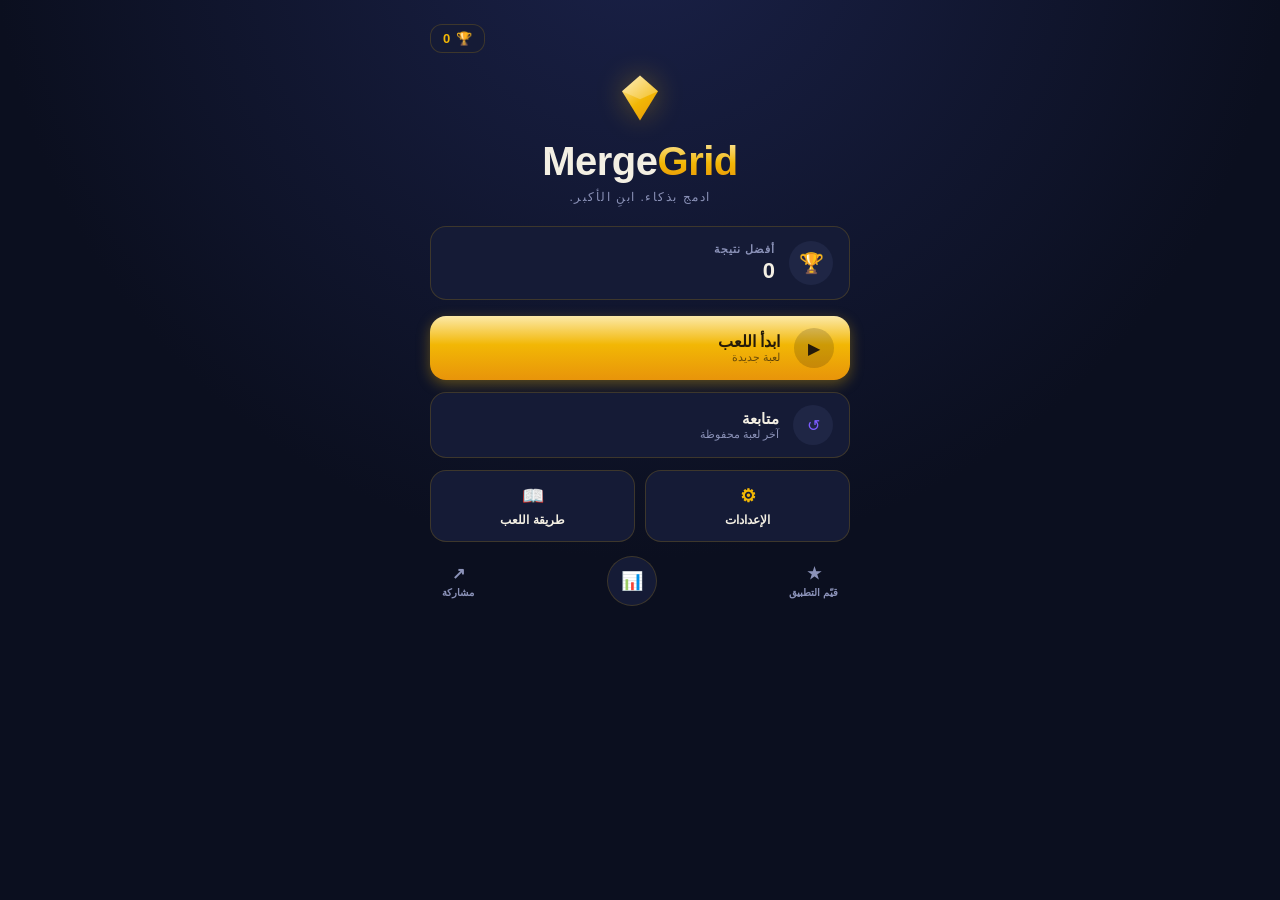
==== merge_grid_web_demo.html @ 6509eca6 "إصلاح خلل ظهور المربعات خارج اللوحة عند الدخول للعبة: render() كانت تُقاس أبعادها والشاشة لا تزال مخ" ====
<!DOCTYPE html>
<html lang="ar" dir="rtl">
<head>
<meta charset="UTF-8">
<meta name="viewport" content="width=device-width, initial-scale=1.0, maximum-scale=1.0, user-scalable=no">
<title>Merge Grid</title>
<style>
  :root {
    /* ===== نظام الألوان المركزي — هوية "Premium Vault" (ذهبي/كحلي داكن أصلي) ===== */
    --bg: #0B0F1F;
    --bg-elevated: #10152B;
    --board-bg: #151B36;
    --empty-cell: #1F2645;
    --text-primary: #F3EFE3;
    --text-secondary: #8B92B8;
    --accent: #F2B705;
    --accent-2: #E8940A;
    --accent-pressed: #D68C00;
    --secondary-accent: #7C5CFF;
    --success: #34D399;
    --danger: #F2555A;
    --disabled: #3B4166;
    --gold-glow: rgba(242, 183, 5, 0.35);
    --border-soft: rgba(242, 183, 5, 0.18);

    --tile-2-bg: #232A4E;   --tile-2-fg: #F3EFE3;
    --tile-4-bg: #2E3560;   --tile-4-fg: #F3EFE3;
    --tile-8-bg: #F2A65A;   --tile-8-fg: #241A0A;
    --tile-16-bg: #F08A4B;  --tile-16-fg: #241A0A;
    --tile-32-bg: #ED6F3C;  --tile-32-fg: #FFFFFF;
    --tile-64-bg: #E9522D;  --tile-64-fg: #FFFFFF;
    --tile-128-bg: #F4C430; --tile-128-fg: #241A0A;
    --tile-256-bg: #F0B90B; --tile-256-fg: #241A0A;
    --tile-512-bg: #34D399; --tile-512-fg: #0B2A20;
    --tile-1024-bg: #22C3B6;--tile-1024-fg: #052422;
    --tile-2048-bg: #7C5CFF;--tile-2048-fg: #FFFFFF;
    --tile-overflow-bg: #B4308F; --tile-overflow-fg: #FFFFFF;

    --radius-tile: 12px;
    --radius-board: 22px;
    --radius-btn: 16px;
    --gap: 10px;
  }

  * { box-sizing: border-box; -webkit-tap-highlight-color: transparent; }

  body {
    margin: 0;
    background: radial-gradient(circle at 50% -10%, #1A2148 0%, var(--bg) 55%);
    color: var(--text-primary);
    font-family: -apple-system, BlinkMacSystemFont, 'Segoe UI', Tahoma, sans-serif;
    display: flex;
    justify-content: center;
    min-height: 100vh;
    padding: 24px 16px 40px;
    user-select: none;
    -webkit-user-select: none;
    touch-action: none;
  }

  .app { width: 100%; max-width: 420px; }

  /* ===== الشريط العلوي ===== */
  .topbar {
    display: flex;
    align-items: center;
    justify-content: space-between;
    margin-bottom: 18px;
  }
  .logo {
    display: flex; align-items: center; gap: 8px;
    font-size: 24px; font-weight: 800; letter-spacing: -0.3px;
  }
  .logo-mark {
    width: 26px; height: 26px;
    display: block;
    filter: drop-shadow(0 0 6px var(--gold-glow));
  }
  .logo span {
    background: linear-gradient(180deg, #FCE9A8 0%, var(--accent) 55%, var(--accent-2) 100%);
    -webkit-background-clip: text;
    background-clip: text;
    color: transparent;
  }

  .icon-btn {
    width: 44px; height: 44px;
    border-radius: 50%;
    border: 1px solid var(--border-soft);
    background: var(--board-bg);
    color: var(--accent);
    font-size: 18px;
    display: flex; align-items: center; justify-content: center;
    cursor: pointer;
    transition: transform 0.1s ease, background 0.15s ease, box-shadow 0.15s ease;
  }
  .icon-btn:active { transform: scale(0.92); background: var(--empty-cell); box-shadow: 0 0 0 4px var(--gold-glow); }

  /* ===== لوحة النتائج ===== */
  .scores {
    display: flex;
    gap: 12px;
    margin-bottom: 18px;
  }
  .score-box {
    flex: 1;
    background: var(--board-bg);
    border: 1px solid var(--border-soft);
    border-radius: var(--radius-btn);
    padding: 10px 14px;
    text-align: center;
    position: relative;
    overflow: hidden;
  }
  .score-label {
    font-size: 11px;
    color: var(--text-secondary);
    text-transform: uppercase;
    letter-spacing: 1px;
    font-weight: 700;
  }
  .score-value {
    font-size: 24px;
    font-weight: 800;
    margin-top: 2px;
  }
  .score-popup {
    position: absolute;
    top: 6px; left: 50%;
    transform: translateX(-50%);
    font-weight: 800;
    color: var(--success);
    font-size: 15px;
    opacity: 0;
    pointer-events: none;
  }
  .score-popup.show {
    animation: popupFloat 0.5s ease-out forwards;
  }
  @keyframes popupFloat {
    0% { opacity: 0; transform: translate(-50%, 10px); }
    30% { opacity: 1; transform: translate(-50%, -6px); }
    100% { opacity: 0; transform: translate(-50%, -26px); }
  }

  /* ===== أزرار التحكم ===== */
  .controls {
    display: flex;
    gap: 10px;
    margin-bottom: 16px;
  }
  .btn {
    flex: 1;
    border: none;
    border-radius: var(--radius-btn);
    padding: 12px;
    font-size: 14px;
    font-weight: 700;
    cursor: pointer;
    transition: transform 0.1s ease, opacity 0.15s ease;
  }
  .btn:active { transform: scale(0.96); }
  .btn-primary {
    background: linear-gradient(180deg, #FCE9A8 0%, var(--accent) 45%, var(--accent-2) 100%);
    color: #241A0A;
    box-shadow: 0 4px 14px var(--gold-glow);
  }
  .btn-secondary {
    background: var(--board-bg);
    color: var(--text-primary);
    border: 1px solid var(--border-soft);
  }
  .btn:disabled { background: var(--disabled); color: #8B92B8; box-shadow: none; cursor: not-allowed; }

  /* ===== لوحة اللعب ===== */
  .board-wrap {
    position: relative;
    width: 100%;
    aspect-ratio: 1 / 1;
    background: var(--board-bg);
    border: 1px solid var(--border-soft);
    border-radius: var(--radius-board);
    padding: var(--gap);
    box-shadow: 0 0 0 1px rgba(0,0,0,0.2), 0 20px 40px -20px rgba(0,0,0,0.6);
  }
  .cells-grid {
    position: absolute;
    inset: var(--gap);
    display: grid;
    grid-template-columns: repeat(4, 1fr);
    grid-template-rows: repeat(4, 1fr);
    gap: var(--gap);
  }
  .empty-cell {
    background: var(--empty-cell);
    border: 1px solid rgba(255,255,255,0.03);
    border-radius: var(--radius-tile);
  }
  .tiles-layer {
    position: absolute;
    inset: var(--gap);
  }
  .tile {
    position: absolute;
    display: flex;
    align-items: center;
    justify-content: center;
    border-radius: var(--radius-tile);
    font-weight: 800;
    top: 0; left: 0;
    transition: transform 0.19s cubic-bezier(0.22, 1, 0.36, 1);
    will-change: transform;
  }
  .tile-inner {
    position: relative;
    width: 100%; height: 100%;
    display: flex; align-items: center; justify-content: center;
    border-radius: var(--radius-tile);
    transform: scale(1);
    box-shadow: 0 2px 6px rgba(0,0,0,0.18), inset 0 1px 0 rgba(255,255,255,0.06);
    overflow: hidden;
    will-change: transform;
  }
  /* هالة ذهبية داخلية تلمع عند الظهور/الدمج */
  .tile-inner::after {
    content: '';
    position: absolute;
    inset: 0;
    border-radius: var(--radius-tile);
    background: radial-gradient(circle at 50% 30%, rgba(255,255,255,0.55), rgba(255,255,255,0) 65%);
    opacity: 0;
    pointer-events: none;
  }
  .tile.new .tile-inner {
    animation: tileSpawn 0.22s cubic-bezier(0.34, 1.56, 0.64, 1) both;
  }
  .tile.new .tile-inner::after {
    animation: tileGlow 0.32s ease-out;
  }
  .tile.merged .tile-inner {
    animation: tileMergePop 0.18s cubic-bezier(0.34, 1.56, 0.64, 1) both;
    z-index: 2;
  }
  .tile.merged .tile-inner::after {
    animation: tileGlow 0.32s ease-out;
  }
  @keyframes tileSpawn {
    0%   { transform: scale(0.3); opacity: 0; }
    70%  { transform: scale(1.06); opacity: 1; }
    100% { transform: scale(1); }
  }
  @keyframes tileMergePop {
    0%   { transform: scale(1); }
    45%  { transform: scale(1.14); box-shadow: 0 8px 18px -4px var(--gold-glow), inset 0 1px 0 rgba(255,255,255,0.12); }
    100% { transform: scale(1); }
  }
  @keyframes tileGlow {
    0%   { opacity: 0; }
    40%  { opacity: 0.85; }
    100% { opacity: 0; }
  }

  /* ===== Overlay (Game Over / Win) ===== */
  .overlay {
    position: absolute;
    inset: 0;
    background: rgba(11, 15, 31, 0.94);
    backdrop-filter: blur(2px);
    border-radius: var(--radius-board);
    display: flex;
    flex-direction: column;
    align-items: center;
    justify-content: center;
    text-align: center;
    padding: 20px;
    opacity: 0;
    pointer-events: none;
    transition: opacity 0.25s ease;
  }
  .overlay.show { opacity: 1; pointer-events: all; }
  .overlay h2 {
    font-size: 24px; margin: 0 0 6px;
    color: var(--accent);
    text-shadow: 0 0 18px var(--gold-glow);
  }
  .overlay p { color: var(--text-secondary); margin: 0 0 18px; font-size: 14px; }
  .overlay .btn-row { display: flex; gap: 10px; width: 100%; }

  /* ===== نافذة التأكيد ===== */
  .confirm-backdrop {
    position: fixed; inset: 0;
    background: rgba(0,0,0,0.35);
    display: flex; align-items: center; justify-content: center;
    opacity: 0; pointer-events: none;
    transition: opacity 0.2s ease;
    z-index: 10;
    padding: 20px;
  }
  .confirm-backdrop.show { opacity: 1; pointer-events: all; }
  .confirm-box {
    background: var(--bg-elevated);
    border: 1px solid var(--border-soft);
    border-radius: var(--radius-board);
    padding: 22px;
    width: 100%; max-width: 320px;
    text-align: center;
    box-shadow: 0 20px 50px -20px rgba(0,0,0,0.7);
  }
  .confirm-box p { font-weight: 700; margin: 0 0 16px; }
  .confirm-box .btn-row { display: flex; gap: 10px; }

  /* ===== لوحة الإعدادات ===== */
  .settings-panel {
    background: var(--board-bg);
    border: 1px solid var(--border-soft);
    border-radius: var(--radius-board);
    padding: 16px;
    margin-top: 16px;
    display: none;
  }
  .settings-panel.show { display: block; }
  .setting-row {
    display: flex;
    align-items: center;
    justify-content: space-between;
    padding: 10px 4px;
  }
  .setting-row + .setting-row { border-top: 1px solid rgba(255,255,255,0.06); }
  .switch {
    width: 46px; height: 26px;
    background: var(--disabled);
    border-radius: 13px;
    position: relative;
    cursor: pointer;
    transition: background 0.2s ease;
    border: none;
    flex-shrink: 0;
  }
  .switch.on { background: linear-gradient(180deg, var(--accent), var(--accent-2)); }
  .switch::after {
    content: '';
    position: absolute;
    top: 3px; left: 3px;
    width: 20px; height: 20px;
    background: #fff;
    border-radius: 50%;
    transition: transform 0.2s ease;
  }
  .switch.on::after { transform: translateX(20px); }

  .hint {
    text-align: center;
    color: var(--text-secondary);
    font-size: 12px;
    margin-top: 14px;
  }

  /* ===== نظام الشاشات (Splash / Home / Game) ===== */
  .screen { display: none; width: 100%; max-width: 420px; }
  .screen.active { display: block; }

  /* ----- Splash ----- */
  #splashScreen.active {
    position: fixed; inset: 0;
    display: flex; flex-direction: column; align-items: center; justify-content: center;
    background: radial-gradient(circle at 50% 20%, #1A2148 0%, var(--bg) 60%);
    z-index: 50;
    padding: 40px 24px;
    text-align: center;
    animation: splashFadeOut 0.4s ease 1.4s forwards;
  }
  @keyframes splashFadeOut { to { opacity: 0; pointer-events: none; } }
  .splash-mark svg {
    width: 84px; height: 84px;
    animation: splashPulse 1.8s ease-in-out infinite;
  }
  @keyframes splashPulse {
    0%, 100% { transform: scale(1); filter: drop-shadow(0 0 18px var(--gold-glow)); }
    50% { transform: scale(1.06); filter: drop-shadow(0 0 32px var(--gold-glow)); }
  }
  .splash-title {
    font-size: 34px; font-weight: 800; margin-top: 18px; letter-spacing: -0.5px;
  }
  .splash-title span {
    background: linear-gradient(180deg, #FCE9A8 0%, var(--accent) 55%, var(--accent-2) 100%);
    -webkit-background-clip: text; background-clip: text; color: transparent;
  }
  .splash-tagline {
    color: var(--text-secondary);
    font-size: 13px;
    letter-spacing: 1.5px;
    margin-top: 6px;
    text-transform: uppercase;
  }
  .splash-loader {
    width: 180px; height: 4px;
    background: var(--board-bg);
    border-radius: 4px;
    overflow: hidden;
    margin-top: 46px;
  }
  .splash-loader-bar {
    height: 100%;
    background: linear-gradient(90deg, var(--accent-2), var(--accent));
    width: 0%;
    animation: loaderFill 1.3s ease-out forwards;
  }
  @keyframes loaderFill { from { width: 0%; } to { width: 100%; } }
  .splash-loading-text {
    color: var(--text-secondary);
    font-size: 11px;
    margin-top: 10px;
    letter-spacing: 1px;
  }

  /* ----- Home ----- */
  #homeScreen.active { display: flex; flex-direction: column; align-items: stretch; }
  .home-topbar { display: flex; justify-content: flex-end; margin-bottom: 8px; }
  .home-badge {
    display: flex; align-items: center; gap: 6px;
    background: var(--board-bg);
    border: 1px solid var(--border-soft);
    border-radius: 12px;
    padding: 6px 12px;
    font-size: 13px; font-weight: 800;
    color: var(--accent);
  }
  .home-hero { text-align: center; margin: 10px 0 22px; }
  .home-hero-mark svg { width: 54px; height: 54px; filter: drop-shadow(0 0 14px var(--gold-glow)); }
  .home-hero-title {
    font-size: 40px; font-weight: 800; letter-spacing: -0.5px; margin-top: 10px;
  }
  .home-hero-title span {
    background: linear-gradient(180deg, #FCE9A8 0%, var(--accent) 55%, var(--accent-2) 100%);
    -webkit-background-clip: text; background-clip: text; color: transparent;
  }
  .home-hero-tagline {
    color: var(--text-secondary);
    font-size: 12px;
    letter-spacing: 1.5px;
    text-transform: uppercase;
    margin-top: 6px;
  }
  .home-card {
    display: flex; align-items: center; gap: 14px;
    background: var(--board-bg);
    border: 1px solid var(--border-soft);
    border-radius: var(--radius-btn);
    padding: 14px 16px;
    margin-bottom: 16px;
  }
  .home-card-icon {
    width: 44px; height: 44px; border-radius: 50%;
    background: var(--empty-cell);
    display: flex; align-items: center; justify-content: center;
    font-size: 20px;
    flex-shrink: 0;
  }
  .home-card-label { font-size: 11px; color: var(--text-secondary); text-transform: uppercase; letter-spacing: 1px; font-weight: 700; }
  .home-card-value { font-size: 22px; font-weight: 800; margin-top: 2px; }

  .home-primary-btn, .home-secondary-btn {
    display: flex; align-items: center; gap: 14px;
    border: none; border-radius: var(--radius-btn);
    padding: 12px 16px;
    cursor: pointer;
    margin-bottom: 12px;
    text-align: right;
    transition: transform 0.1s ease;
  }
  .home-primary-btn:active, .home-secondary-btn:active { transform: scale(0.98); }
  .home-primary-btn {
    background: linear-gradient(180deg, #FCE9A8 0%, var(--accent) 45%, var(--accent-2) 100%);
    box-shadow: 0 4px 14px var(--gold-glow);
  }
  .home-secondary-btn {
    background: var(--board-bg);
    border: 1px solid var(--border-soft);
  }
  .home-btn-icon {
    width: 40px; height: 40px; border-radius: 50%;
    display: flex; align-items: center; justify-content: center;
    font-size: 16px; flex-shrink: 0;
  }
  .home-primary-btn .home-btn-icon { background: rgba(36,26,10,0.18); color: #241A0A; }
  .home-secondary-btn .home-btn-icon { background: var(--empty-cell); color: var(--secondary-accent); }
  .home-btn-text { display: flex; flex-direction: column; }
  .home-primary-btn .home-btn-text b { color: #241A0A; font-size: 16px; }
  .home-primary-btn .home-btn-text small { color: rgba(36,26,10,0.65); font-size: 11px; }
  .home-secondary-btn .home-btn-text b { color: var(--text-primary); font-size: 15px; }
  .home-secondary-btn .home-btn-text small { color: var(--text-secondary); font-size: 11px; }

  .home-mini-row { display: grid; grid-template-columns: 1fr 1fr; gap: 10px; margin-bottom: 14px; }
  .home-mini-btn {
    background: var(--board-bg);
    border: 1px solid var(--border-soft);
    border-radius: var(--radius-btn);
    padding: 14px 8px;
    display: flex; flex-direction: column; align-items: center; gap: 6px;
    color: var(--text-primary);
    font-size: 12px; font-weight: 700;
    cursor: pointer;
  }
  .home-mini-btn span { font-size: 18px; color: var(--accent); }

  .home-bottom-row { display: flex; align-items: center; justify-content: space-between; padding: 0 6px; }
  .home-bottom-btn {
    background: none; border: none; cursor: pointer;
    display: flex; flex-direction: column; align-items: center; gap: 4px;
    color: var(--text-secondary); font-size: 10px; font-weight: 700;
  }
  .home-bottom-btn span { font-size: 16px; }
  .home-bottom-btn-center {
    width: 50px; height: 50px; border-radius: 50%;
    background: var(--board-bg);
    border: 1px solid var(--border-soft);
    justify-content: center;
    color: var(--accent);
  }
  .home-bottom-btn-center span { font-size: 18px; }

  /* ----- نافذة أزرار الرجوع داخل شاشة اللعبة ----- */
  .toast {
    position: fixed; bottom: 24px; left: 50%; transform: translateX(-50%);
    background: var(--bg-elevated);
    border: 1px solid var(--border-soft);
    color: var(--text-primary);
    padding: 10px 18px;
    border-radius: 12px;
    font-size: 13px;
    opacity: 0; pointer-events: none;
    transition: opacity 0.25s ease, transform 0.25s ease;
    z-index: 60;
  }
  .toast.show { opacity: 1; transform: translateX(-50%) translateY(-6px); }

  /* ----- نافذة "طريقة اللعب" ----- */
  .howto-steps { text-align: right; margin: 0 0 18px; padding: 0; list-style: none; }
  .howto-steps li {
    display: flex; align-items: center; gap: 10px;
    background: var(--board-bg);
    border: 1px solid var(--border-soft);
    border-radius: 12px;
    padding: 10px 12px;
    margin-bottom: 8px;
    font-size: 13px;
  }
  .howto-steps .howto-num {
    width: 22px; height: 22px; border-radius: 50%;
    background: var(--accent); color: #241A0A;
    display: flex; align-items: center; justify-content: center;
    font-size: 11px; font-weight: 800; flex-shrink: 0;
  }
  .howto-example {
    display: flex; align-items: center; justify-content: center; gap: 10px;
    margin-bottom: 18px; font-weight: 800; font-size: 18px;
  }
  .howto-example .mini-tile {
    width: 40px; height: 40px; border-radius: 10px;
    display: flex; align-items: center; justify-content: center;
    background: var(--tile-2-bg); color: var(--tile-2-fg); font-size: 16px;
  }
</style>
</head>
<body>

<!-- ===================== SPLASH SCREEN ===================== -->
<div class="screen" id="splashScreen">
  <div class="splash-mark">
    <svg viewBox="0 0 24 24" fill="none" xmlns="http://www.w3.org/2000/svg">
      <path d="M12 2 L20 9 L12 22 L4 9 Z" fill="url(#logoGradSplash)"/>
      <path d="M12 2 L20 9 L12 12.5 L4 9 Z" fill="#FFFFFF" opacity="0.25"/>
      <defs>
        <linearGradient id="logoGradSplash" x1="4" y1="2" x2="20" y2="22" gradientUnits="userSpaceOnUse">
          <stop offset="0" stop-color="#FCE9A8"/>
          <stop offset="0.55" stop-color="#F2B705"/>
          <stop offset="1" stop-color="#E8940A"/>
        </linearGradient>
      </defs>
    </svg>
  </div>
  <div class="splash-title">Merge<span>Grid</span></div>
  <div class="splash-tagline">ادمج بذكاء. ابنِ الأكبر.</div>
  <div class="splash-loader"><div class="splash-loader-bar"></div></div>
  <div class="splash-loading-text">جارِ التحميل...</div>
</div>

<!-- ===================== HOME SCREEN ===================== -->
<div class="screen" id="homeScreen">
  <div class="home-topbar">
    <div class="home-badge">🏆 <span id="homeBestBadge">0</span></div>
  </div>

  <div class="home-hero">
    <div class="home-hero-mark">
      <svg viewBox="0 0 24 24" fill="none" xmlns="http://www.w3.org/2000/svg">
        <path d="M12 2 L20 9 L12 22 L4 9 Z" fill="url(#logoGradHome)"/>
        <path d="M12 2 L20 9 L12 12.5 L4 9 Z" fill="#FFFFFF" opacity="0.25"/>
        <defs>
          <linearGradient id="logoGradHome" x1="4" y1="2" x2="20" y2="22" gradientUnits="userSpaceOnUse">
            <stop offset="0" stop-color="#FCE9A8"/>
            <stop offset="0.55" stop-color="#F2B705"/>
            <stop offset="1" stop-color="#E8940A"/>
          </linearGradient>
        </defs>
      </svg>
    </div>
    <div class="home-hero-title">Merge<span>Grid</span></div>
    <div class="home-hero-tagline">ادمج بذكاء. ابنِ الأكبر.</div>
  </div>

  <div class="home-card">
    <div class="home-card-icon">🏆</div>
    <div>
      <div class="home-card-label">أفضل نتيجة</div>
      <div class="home-card-value" id="homeBestValue">0</div>
    </div>
  </div>

  <button class="home-primary-btn" id="homePlayBtn">
    <span class="home-btn-icon">▶</span>
    <span class="home-btn-text"><b>ابدأ اللعب</b><small>لعبة جديدة</small></span>
  </button>

  <button class="home-secondary-btn" id="homeContinueBtn" style="display:none;">
    <span class="home-btn-icon">↺</span>
    <span class="home-btn-text"><b>متابعة</b><small>آخر لعبة محفوظة</small></span>
  </button>

  <div class="home-mini-row">
    <button class="home-mini-btn" id="homeSettingsBtn"><span>⚙</span>الإعدادات</button>
    <button class="home-mini-btn" id="homeHowToPlayBtn"><span>📖</span>طريقة اللعب</button>
  </div>

  <div class="home-bottom-row">
    <button class="home-bottom-btn" id="homeRateBtn"><span>★</span>قيّم التطبيق</button>
    <button class="home-bottom-btn home-bottom-btn-center" id="homeStatsBtn"><span>📊</span></button>
    <button class="home-bottom-btn" id="homeShareBtn"><span>↗</span>مشاركة</button>
  </div>
</div>

<!-- ===================== GAME SCREEN ===================== -->
<div class="app screen" id="gameScreen">
  <div class="topbar">
    <button class="icon-btn" id="homeBackBtn" aria-label="الرئيسية">→</button>
    <div class="logo">
      <svg class="logo-mark" viewBox="0 0 24 24" fill="none" xmlns="http://www.w3.org/2000/svg">
        <path d="M12 2 L20 9 L12 22 L4 9 Z" fill="url(#logoGrad)"/>
        <path d="M12 2 L20 9 L12 12.5 L4 9 Z" fill="#FFFFFF" opacity="0.25"/>
        <defs>
          <linearGradient id="logoGrad" x1="4" y1="2" x2="20" y2="22" gradientUnits="userSpaceOnUse">
            <stop offset="0" stop-color="#FCE9A8"/>
            <stop offset="0.55" stop-color="#F2B705"/>
            <stop offset="1" stop-color="#E8940A"/>
          </linearGradient>
        </defs>
      </svg>
      Merge<span>Grid</span>
    </div>
    <button class="icon-btn" id="settingsToggleBtn" aria-label="الإعدادات">⚙</button>
  </div>

  <div class="scores">
    <div class="score-box">
      <div class="score-label">النقاط</div>
      <div class="score-value" id="scoreValue">0</div>
      <div class="score-popup" id="scorePopup"></div>
    </div>
    <div class="score-box">
      <div class="score-label">الأفضل</div>
      <div class="score-value" id="bestValue">0</div>
    </div>
  </div>

  <div class="controls">
    <button class="btn btn-secondary" id="restartBtn">لعبة جديدة</button>
  </div>

  <div class="board-wrap" id="boardWrap">
    <div class="cells-grid" id="cellsGrid"></div>
    <div class="tiles-layer" id="tilesLayer"></div>

    <div class="overlay" id="gameOverOverlay">
      <h2>انتهت اللعبة</h2>
      <p id="gameOverScoreText">النقاط: 0</p>
      <div class="btn-row">
        <button class="btn btn-primary" id="tryAgainBtn">حاول مجددًا</button>
      </div>
    </div>

    <div class="overlay" id="winOverlay">
      <h2>✦ وصلت إلى 2048!</h2>
      <p>هل تريد الاستمرار في اللعب؟</p>
      <div class="btn-row">
        <button class="btn btn-secondary" id="winNewGameBtn">لعبة جديدة</button>
        <button class="btn btn-primary" id="winContinueBtn">استمرار</button>
      </div>
    </div>
  </div>


  <div class="hint">اسحب في أي اتجاه للتحريك — أو استخدم أسهم الكيبورد</div>
</div>

<div class="confirm-backdrop" id="confirmBackdrop">
  <div class="confirm-box">
    <p>بدء لعبة جديدة؟</p>
    <div class="btn-row">
      <button class="btn btn-secondary" id="confirmCancelBtn">إلغاء</button>
      <button class="btn btn-primary" id="confirmOkBtn">لعبة جديدة</button>
    </div>
  </div>
</div>

<div class="confirm-backdrop" id="settingsBackdrop">
  <div class="confirm-box" style="text-align:right;">
    <p style="margin-bottom:12px;">الإعدادات</p>
    <div class="setting-row">
      <span>الصوت</span>
      <button class="switch" id="soundSwitch"></button>
    </div>
    <div class="setting-row">
      <span>الاهتزاز (Haptic)</span>
      <button class="switch" id="hapticSwitch"></button>
    </div>
    <div class="btn-row" style="margin-top:16px;">
      <button class="btn btn-primary" id="settingsCloseBtn">تم</button>
    </div>
  </div>
</div>

<div class="confirm-backdrop" id="howToBackdrop">
  <div class="confirm-box">
    <p style="margin-bottom:14px;">طريقة اللعب</p>
    <ul class="howto-steps">
      <li><span class="howto-num">1</span> اسحب في أي اتجاه لتحريك كل المربعات</li>
      <li><span class="howto-num">2</span> عند اصطدام رقمين متشابهين يندمجان معًا</li>
      <li><span class="howto-num">3</span> حاول الوصول لأعلى رقم ممكن قبل امتلاء اللوحة</li>
    </ul>
    <div class="howto-example">
      <div class="mini-tile">2</div>
      <span>+</span>
      <div class="mini-tile">2</div>
      <span>=</span>
      <div class="mini-tile" style="background:var(--tile-4-bg); color:var(--tile-4-fg);">4</div>
    </div>
    <div class="btn-row">
      <button class="btn btn-primary" id="howToCloseBtn">فهمت</button>
    </div>
  </div>
</div>

<div class="toast" id="toast"></div>

<script>
(function () {
  'use strict';

  // ===================== الثوابت (مطابقة لـ game_constants.dart) =====================
  const BOARD_SIZE = 4;
  const SPAWN_PROBABILITIES = { 2: 0.9, 4: 0.1 };
  const WIN_VALUE = 2048;
  const MIN_SWIPE_DISTANCE = 24; // بكسل

  const TILE_COLORS = {
    2:    { bg: 'var(--tile-2-bg)',    fg: 'var(--tile-2-fg)' },
    4:    { bg: 'var(--tile-4-bg)',    fg: 'var(--tile-4-fg)' },
    8:    { bg: 'var(--tile-8-bg)',    fg: 'var(--tile-8-fg)' },
    16:   { bg: 'var(--tile-16-bg)',   fg: 'var(--tile-16-fg)' },
    32:   { bg: 'var(--tile-32-bg)',   fg: 'var(--tile-32-fg)' },
    64:   { bg: 'var(--tile-64-bg)',   fg: 'var(--tile-64-fg)' },
    128:  { bg: 'var(--tile-128-bg)',  fg: 'var(--tile-128-fg)' },
    256:  { bg: 'var(--tile-256-bg)',  fg: 'var(--tile-256-fg)' },
    512:  { bg: 'var(--tile-512-bg)',  fg: 'var(--tile-512-fg)' },
    1024: { bg: 'var(--tile-1024-bg)', fg: 'var(--tile-1024-fg)' },
    2048: { bg: 'var(--tile-2048-bg)', fg: 'var(--tile-2048-fg)' },
  };
  function tileColor(value) {
    return TILE_COLORS[value] || { bg: 'var(--tile-overflow-bg)', fg: 'var(--tile-overflow-fg)' };
  }
  function tileFontSize(value) {
    const len = String(value).length;
    if (len <= 2) return '32px';
    if (len === 3) return '26px';
    if (len === 4) return '20px';
    return '16px';
  }

  // ===================== حالة اللعبة =====================
  let board = [];          // مصفوفة 4x4 من الأرقام (0 = فارغ)
  let score = 0;
  let best = Number(localStorage.getItem('mergeGrid.best') || 0);
  let hasWon = false;      // هل وصل اللاعب لقيمة الفوز خلال هذه اللعبة
  let wonDialogShown = false;
  let isGameOver = false;
  let tileIdCounter = 1;
  let tiles = [];          // [{id, row, col, value, isNew, isMerged}]
  let soundOn = localStorage.getItem('mergeGrid.sound') !== 'off';
  let hapticOn = localStorage.getItem('mergeGrid.haptic') !== 'off';

  // ===================== عناصر DOM =====================
  const splashScreen = document.getElementById('splashScreen');
  const homeScreen = document.getElementById('homeScreen');
  const gameScreen = document.getElementById('gameScreen');
  const homeBestBadge = document.getElementById('homeBestBadge');
  const homeBestValue = document.getElementById('homeBestValue');
  const homeContinueBtn = document.getElementById('homeContinueBtn');
  const settingsBackdrop = document.getElementById('settingsBackdrop');
  const howToBackdrop = document.getElementById('howToBackdrop');
  const toastEl = document.getElementById('toast');

  const cellsGrid = document.getElementById('cellsGrid');
  const tilesLayer = document.getElementById('tilesLayer');
  const scoreValueEl = document.getElementById('scoreValue');
  const bestValueEl = document.getElementById('bestValue');
  const scorePopupEl = document.getElementById('scorePopup');
  const gameOverOverlay = document.getElementById('gameOverOverlay');
  const winOverlay = document.getElementById('winOverlay');
  const gameOverScoreText = document.getElementById('gameOverScoreText');
  const confirmBackdrop = document.getElementById('confirmBackdrop');
  const soundSwitch = document.getElementById('soundSwitch');
  const hapticSwitch = document.getElementById('hapticSwitch');

  // بناء خلفية الخلايا الفارغة (16 خلية) مرة واحدة فقط
  for (let i = 0; i < BOARD_SIZE * BOARD_SIZE; i++) {
    const c = document.createElement('div');
    c.className = 'empty-cell';
    cellsGrid.appendChild(c);
  }

  // ===================== حفظ واسترجاع اللعبة (لدعم Continue من الشاشة الرئيسية) =====================
  const SAVE_KEY = 'mergeGrid.savedGame';

  function saveGame() {
    const data = {
      boardValues: boardFromTiles(),
      score,
      hasWon,
      wonDialogShown,
      isGameOver,
    };
    localStorage.setItem(SAVE_KEY, JSON.stringify(data));
  }

  function hasSavedGame() {
    return localStorage.getItem(SAVE_KEY) !== null;
  }

  function loadGame() {
    const raw = localStorage.getItem(SAVE_KEY);
    if (!raw) { newGame(); return; }
    let data;
    try { data = JSON.parse(raw); } catch (e) { newGame(); return; }

    tiles = [];
    let id = tileIdCounter;
    for (let r = 0; r < BOARD_SIZE; r++) {
      for (let c = 0; c < BOARD_SIZE; c++) {
        const v = data.boardValues[r][c];
        if (v !== 0) tiles.push({ id: id++, row: r, col: c, value: v, isNew: false, isMerged: false });
      }
    }
    tileIdCounter = id;
    score = data.score || 0;
    hasWon = !!data.hasWon;
    wonDialogShown = !!data.wonDialogShown;
    isGameOver = !!data.isGameOver;
    board = boardFromTiles();

    // تفريغ عناصر الـ DOM القديمة قبل رسم اللعبة المحمّلة
    tilesLayer.innerHTML = '';
    tileElements.clear();

    gameOverOverlay.classList.remove('show');
    winOverlay.classList.remove('show');
    render();

    if (isGameOver) {
      gameOverScoreText.textContent = 'النقاط: ' + score;
      gameOverOverlay.classList.add('show');
    }
  }

  // ===================== التنقل بين الشاشات =====================
  function showScreen(el) {
    [splashScreen, homeScreen, gameScreen].forEach(s => s.classList.remove('active'));
    el.classList.add('active');
  }

  function refreshHomeScreen() {
    homeBestBadge.textContent = String(best);
    homeBestValue.textContent = String(best);
    homeContinueBtn.style.display = hasSavedGame() ? 'flex' : 'none';
  }

  function goHome() {
    refreshHomeScreen();
    showScreen(homeScreen);
  }

  function showToast(message) {
    toastEl.textContent = message;
    toastEl.classList.remove('show');
    void toastEl.offsetWidth;
    toastEl.classList.add('show');
    setTimeout(() => toastEl.classList.remove('show'), 1600);
  }

  // ===================== منطق اللعبة الصرف (قابل للاختبار بمعزل عن DOM) =====================
  function createEmptyBoard() {
    return Array.from({ length: BOARD_SIZE }, () => Array(BOARD_SIZE).fill(0));
  }

  function boardsEqual(a, b) {
    for (let r = 0; r < BOARD_SIZE; r++)
      for (let c = 0; c < BOARD_SIZE; c++)
        if (a[r][c] !== b[r][c]) return false;
    return true;
  }

  function cloneBoard(b) {
    return b.map(row => row.slice());
  }

  function randomSpawnValue() {
    return Math.random() < SPAWN_PROBABILITIES[2] ? 2 : 4;
  }

  function getEmptyCells(b) {
    const cells = [];
    for (let r = 0; r < BOARD_SIZE; r++)
      for (let c = 0; c < BOARD_SIZE; c++)
        if (b[r][c] === 0) cells.push([r, c]);
    return cells;
  }

  function spawnRandomTile(b) {
    const empty = getEmptyCells(b);
    if (empty.length === 0) return null;
    const [r, c] = empty[Math.floor(Math.random() * empty.length)];
    const value = randomSpawnValue();
    b[r][c] = value;
    return { row: r, col: c, value };
  }

  // دمج صف واحد نحو اليسار — القاعدة الأساسية لكل الاتجاهات الأربعة.
  // لا يسمح بدمج نفس الـ Tile أكثر من مرة في نفس الحركة.
  function mergeRowLeft(row) {
    const values = row.filter(v => v !== 0);
    const result = [];
    let gained = 0;
    let i = 0;
    while (i < values.length) {
      if (i + 1 < values.length && values[i] === values[i + 1]) {
        const merged = values[i] * 2;
        result.push(merged);
        gained += merged;
        i += 2;
      } else {
        result.push(values[i]);
        i += 1;
      }
    }
    while (result.length < BOARD_SIZE) result.push(0);
    return { row: result, gained };
  }

  function transpose(b) {
    const t = createEmptyBoard();
    for (let r = 0; r < BOARD_SIZE; r++)
      for (let c = 0; c < BOARD_SIZE; c++)
        t[c][r] = b[r][c];
    return t;
  }

  function reverseRows(b) {
    return b.map(row => row.slice().reverse());
  }

  function canMove(b) {
    if (getEmptyCells(b).length > 0) return true;
    for (let r = 0; r < BOARD_SIZE; r++) {
      for (let c = 0; c < BOARD_SIZE; c++) {
        const v = b[r][c];
        if (c + 1 < BOARD_SIZE && b[r][c + 1] === v) return true;
        if (r + 1 < BOARD_SIZE && b[r + 1][c] === v) return true;
      }
    }
    return false;
  }

  // ===================== ربط منطق اللعبة بعرض الـ Tiles (مع تتبع الهوية للـ Animation) =====================
  // كل tile يحافظ على نفس الـ id طوال حركته عبر اللوحة، بدل إعادة توليده من
  // جديد في كل حركة. هذا هو ما يتيح لعنصر الـ DOM المطابق أن ينزلق فعليًا
  // (transform transition) بدل أن "يقفز" فجأة لمكانه الجديد.

  function boardFromTiles() {
    const b = createEmptyBoard();
    for (const t of tiles) b[t.row][t.col] = t.value;
    return b;
  }

  // يرجع، لكل "خط" (صف أو عمود) بحسب اتجاه الحركة، قائمة الإحداثيات [r, c]
  // مرتبة من الحافة التي تتحرك نحوها التايلز إلى الحافة المقابلة.
  function linePositions(direction, lineIndex) {
    const positions = [];
    for (let i = 0; i < BOARD_SIZE; i++) {
      let r, c;
      if (direction === 'left') { r = lineIndex; c = i; }
      else if (direction === 'right') { r = lineIndex; c = BOARD_SIZE - 1 - i; }
      else if (direction === 'up') { r = i; c = lineIndex; }
      else { r = BOARD_SIZE - 1 - i; c = lineIndex; } // down
      positions.push([r, c]);
    }
    return positions;
  }

  // ينفّذ الحركة مباشرة على مصفوفة الـ tiles نفسها، محافظًا على هوية (id) كل
  // مربع باقٍ، ويحذف فقط الـ tile الذي تم دمجه داخل تايل آخر.
  function moveTiles(direction) {
    const tilesByPos = new Map();
    for (const t of tiles) tilesByPos.set(t.row + ',' + t.col, t);

    const removedIds = new Set();
    let gained = 0;
    let moved = false;

    for (let lineIndex = 0; lineIndex < BOARD_SIZE; lineIndex++) {
      const positions = linePositions(direction, lineIndex);
      const lineTiles = [];
      for (const [r, c] of positions) {
        const key = r + ',' + c;
        if (tilesByPos.has(key)) lineTiles.push(tilesByPos.get(key));
      }

      let writeIndex = 0;
      let i = 0;
      while (i < lineTiles.length) {
        const cur = lineTiles[i];
        const next = lineTiles[i + 1];
        const [nr, nc] = positions[writeIndex];

        if (next && next.value === cur.value) {
          if (cur.row !== nr || cur.col !== nc) moved = true;
          cur.row = nr; cur.col = nc;
          cur.value = cur.value * 2;
          cur.isMerged = true;
          cur.isNew = false;
          gained += cur.value;
          removedIds.add(next.id);
          moved = true;
          i += 2;
        } else {
          if (cur.row !== nr || cur.col !== nc) moved = true;
          cur.row = nr; cur.col = nc;
          cur.isMerged = false;
          i += 1;
        }
        writeIndex++;
      }
    }

    if (removedIds.size > 0) {
      tiles = tiles.filter(t => !removedIds.has(t.id));
    }

    return { gained, moved };
  }

  function move(direction) {
    if (isGameOver) return;

    const { gained, moved } = moveTiles(direction);
    if (!moved) return; // حركة غير قانونية: لا تغيير، لا نقاط، لا Tile جديد

    score += gained;
    if (score > best) {
      best = score;
      localStorage.setItem('mergeGrid.best', String(best));
    }

    const currentBoard = boardFromTiles();
    const spawned = spawnRandomTile(currentBoard);
    if (spawned) {
      tiles.push({
        id: tileIdCounter++,
        row: spawned.row,
        col: spawned.col,
        value: spawned.value,
        isNew: true,
        isMerged: false,
      });
    }

    render();
    if (gained > 0) showScorePopup(gained);
    playHaptic();

    board = boardFromTiles();

    if (!hasWon && hasTileValue(WIN_VALUE)) {
      hasWon = true;
    }
    if (hasWon && !wonDialogShown) {
      wonDialogShown = true;
      winOverlay.classList.add('show');
    }
    if (!canMove(board)) {
      isGameOver = true;
      gameOverScoreText.textContent = 'النقاط: ' + score;
      gameOverOverlay.classList.add('show');
    }

    saveGame();
  }

  function hasTileValue(v) {
    return tiles.some(t => t.value >= v);
  }

  // خريطة تحتفظ بعناصر DOM الحالية لكل tile حسب الـ id، حتى يتم تحديث
  // موضعها (transform) بدل إعادة إنشائها في كل render — هذا ما يفعّل فعليًا
  // انتقال (transition) الحركة بسلاسة عالية بدل القفز الفوري.
  const tileElements = new Map();

  // نسبة translate() المئوية تُحسب بالنسبة لحجم العنصر نفسه وليس حاويته —
  // لذلك لا يمكن الاعتماد على "%" داخل transform لتحديد موضع الخلية على
  // الشبكة. بدلًا من ذلك نقيس الحجم الفعلي بالبكسل من خلايا الشبكة الحقيقية.
  function getGridMetrics() {
    const first = cellsGrid.children[0];
    const second = cellsGrid.children[1];
    const r1 = first.getBoundingClientRect();
    const r2 = second.getBoundingClientRect();
    return { cellPx: r1.width, stepPx: r2.left - r1.left };
  }

  // ===================== الرسم (Render) =====================
  function render() {
    const { cellPx, stepPx } = getGridMetrics();

    // حماية: إذا استُدعيت render() قبل أن تصبح الشبكة مرئية فعليًا (أبعاد صفرية،
    // مثلًا لأن الشاشة لا تزال display:none)، نؤجل الرسم لأقرب فريم بدل تثبيت
    // مواضع خاطئة على المربعات.
    if (cellPx <= 0) {
      requestAnimationFrame(render);
      return;
    }

    const liveIds = new Set();

    for (const t of tiles) {
      liveIds.add(t.id);
      let el = tileElements.get(t.id);
      const translate = `translate(${(t.col * stepPx).toFixed(2)}px, ${(t.row * stepPx).toFixed(2)}px)`;

      if (!el) {
        // عنصر جديد كليًا: ننشئه في موضعه مباشرة (بدون انتقال حركي، فهو أصلًا سيظهر بأنيميشن spawn)
        el = document.createElement('div');
        el.className = 'tile';
        el.style.width = cellPx + 'px';
        el.style.height = cellPx + 'px';

        const inner = document.createElement('div');
        inner.className = 'tile-inner';
        el.appendChild(inner);

        tilesLayer.appendChild(el);
        tileElements.set(t.id, el);
        el.style.transform = translate;
      } else {
        // عنصر موجود: مجرد تحديث الـ transform يشغّل الـ transition تلقائيًا بسلاسة GPU
        el.style.width = cellPx + 'px';
        el.style.height = cellPx + 'px';
        el.style.transform = translate;
      }

      el.classList.toggle('new', !!t.isNew);
      el.classList.toggle('merged', !!t.isMerged);

      const inner = el.firstElementChild;
      const colors = tileColor(t.value);
      inner.style.background = colors.bg;
      inner.style.color = colors.fg;
      inner.style.fontSize = tileFontSize(t.value);
      inner.textContent = t.value;
      // تأخير بسيط لظهور المربع الجديد حتى تكتمل حركة انزلاق بقية المربعات أولًا
      inner.style.animationDelay = t.isNew ? '0.12s' : '0s';
    }

    // إزالة عناصر الـ tiles التي لم تعد موجودة (بعد اندماجها ضمن مربع آخر)
    for (const [id, el] of tileElements) {
      if (!liveIds.has(id)) {
        el.remove();
        tileElements.delete(id);
      }
    }

    scoreValueEl.textContent = String(score);
    bestValueEl.textContent = String(best);

    // إزالة أعلام new/merged بعد الرسم حتى لا تتكرر الـ Animation في كل render
    setTimeout(() => { tiles.forEach(t => { t.isNew = false; t.isMerged = false; }); }, 260);
  }

  function showScorePopup(amount) {
    scorePopupEl.textContent = '+' + amount;
    scorePopupEl.classList.remove('show');
    void scorePopupEl.offsetWidth; // إعادة تشغيل الـ Animation
    scorePopupEl.classList.add('show');
  }

  function playHaptic() {
    if (hapticOn && navigator.vibrate) navigator.vibrate(10);
  }

  // ===================== بدء لعبة جديدة =====================
  function newGame() {
    tiles = [];
    score = 0;
    hasWon = false;
    wonDialogShown = false;
    isGameOver = false;
    gameOverOverlay.classList.remove('show');
    winOverlay.classList.remove('show');

    // تفريغ عناصر الـ DOM الخاصة باللعبة السابقة قبل بدء لعبة جديدة
    tilesLayer.innerHTML = '';
    tileElements.clear();

    const b = createEmptyBoard();
    for (let i = 0; i < 2; i++) {
      const spawned = spawnRandomTile(b);
      tiles.push({ id: tileIdCounter++, row: spawned.row, col: spawned.col, value: spawned.value, isNew: true, isMerged: false });
    }
    board = b;
    render();
    saveGame();
  }

  // ===================== التحكم: لوحة المفاتيح =====================
  window.addEventListener('keydown', (e) => {
    const map = { ArrowLeft: 'left', ArrowRight: 'right', ArrowUp: 'up', ArrowDown: 'down' };
    if (map[e.key]) {
      e.preventDefault();
      move(map[e.key]);
    }
  });

  // ===================== التحكم: السحب باللمس =====================
  const boardWrap = document.getElementById('boardWrap');
  let touchStartX = 0, touchStartY = 0, touchHandled = false;

  boardWrap.addEventListener('touchstart', (e) => {
    const t = e.changedTouches[0];
    touchStartX = t.clientX;
    touchStartY = t.clientY;
    touchHandled = false;
  }, { passive: true });

  boardWrap.addEventListener('touchmove', (e) => {
    if (touchHandled) return;
    const t = e.changedTouches[0];
    const dx = t.clientX - touchStartX;
    const dy = t.clientY - touchStartY;
    if (Math.abs(dx) < MIN_SWIPE_DISTANCE && Math.abs(dy) < MIN_SWIPE_DISTANCE) return;

    touchHandled = true;
    if (Math.abs(dx) > Math.abs(dy)) {
      move(dx > 0 ? 'right' : 'left');
    } else {
      move(dy > 0 ? 'down' : 'up');
    }
  }, { passive: true });

  // دعم الماوس على سطح المكتب لتجربة اللعبة بدون لمس
  let mouseDown = false, mouseStartX = 0, mouseStartY = 0, mouseHandled = false;
  boardWrap.addEventListener('mousedown', (e) => {
    mouseDown = true; mouseHandled = false;
    mouseStartX = e.clientX; mouseStartY = e.clientY;
  });
  window.addEventListener('mousemove', (e) => {
    if (!mouseDown || mouseHandled) return;
    const dx = e.clientX - mouseStartX;
    const dy = e.clientY - mouseStartY;
    if (Math.abs(dx) < MIN_SWIPE_DISTANCE && Math.abs(dy) < MIN_SWIPE_DISTANCE) return;
    mouseHandled = true;
    if (Math.abs(dx) > Math.abs(dy)) move(dx > 0 ? 'right' : 'left');
    else move(dy > 0 ? 'down' : 'up');
  });
  window.addEventListener('mouseup', () => { mouseDown = false; });

  // إعادة ضبط مواضع المربعات (بدون إعادة تشغيل أنيميشن الظهور/الدمج) عند
  // تغيّر أبعاد الشبكة، مثل تدوير الجهاز أو تغيير حجم النافذة.
  let resizeTimer = null;
  window.addEventListener('resize', () => {
    clearTimeout(resizeTimer);
    resizeTimer = setTimeout(() => {
      if (tiles.length) render();
    }, 100);
  });

  // ===================== أزرار الواجهة =====================
  document.getElementById('restartBtn').addEventListener('click', () => {
    confirmBackdrop.classList.add('show');
  });
  document.getElementById('confirmCancelBtn').addEventListener('click', () => {
    confirmBackdrop.classList.remove('show');
  });
  document.getElementById('confirmOkBtn').addEventListener('click', () => {
    confirmBackdrop.classList.remove('show');
    newGame();
  });
  document.getElementById('tryAgainBtn').addEventListener('click', newGame);
  document.getElementById('winNewGameBtn').addEventListener('click', () => {
    winOverlay.classList.remove('show');
    newGame();
  });
  document.getElementById('winContinueBtn').addEventListener('click', () => {
    winOverlay.classList.remove('show');
  });

  document.getElementById('settingsToggleBtn').addEventListener('click', () => {
    settingsBackdrop.classList.add('show');
  });
  document.getElementById('settingsCloseBtn').addEventListener('click', () => {
    settingsBackdrop.classList.remove('show');
  });

  function applySwitchState(el, on) {
    el.classList.toggle('on', on);
  }
  applySwitchState(soundSwitch, soundOn);
  applySwitchState(hapticSwitch, hapticOn);

  soundSwitch.addEventListener('click', () => {
    soundOn = !soundOn;
    localStorage.setItem('mergeGrid.sound', soundOn ? 'on' : 'off');
    applySwitchState(soundSwitch, soundOn);
  });
  hapticSwitch.addEventListener('click', () => {
    hapticOn = !hapticOn;
    localStorage.setItem('mergeGrid.haptic', hapticOn ? 'on' : 'off');
    applySwitchState(hapticSwitch, hapticOn);
  });

  // ===================== أزرار شاشة اللعبة: الرجوع للرئيسية =====================
  document.getElementById('homeBackBtn').addEventListener('click', goHome);

  // ===================== أزرار الشاشة الرئيسية =====================
  document.getElementById('homePlayBtn').addEventListener('click', () => {
    // إظهار الشاشة أولًا حتى تُقاس أبعاد الشبكة بشكل صحيح داخل newGame()->render()
    showScreen(gameScreen);
    newGame();
  });
  document.getElementById('homeContinueBtn').addEventListener('click', () => {
    showScreen(gameScreen);
    loadGame();
  });
  document.getElementById('homeSettingsBtn').addEventListener('click', () => {
    settingsBackdrop.classList.add('show');
  });
  document.getElementById('homeHowToPlayBtn').addEventListener('click', () => {
    howToBackdrop.classList.add('show');
  });
  document.getElementById('howToCloseBtn').addEventListener('click', () => {
    howToBackdrop.classList.remove('show');
  });
  document.getElementById('homeRateBtn').addEventListener('click', () => showToast('قريبًا'));
  document.getElementById('homeShareBtn').addEventListener('click', () => showToast('قريبًا'));
  document.getElementById('homeStatsBtn').addEventListener('click', () => {
    showToast('أفضل نتيجة: ' + best);
  });

  // ===================== الإقلاع: Splash → Home =====================
  bestValueEl.textContent = String(best);
  newGame(); // تجهيز لوحة اللعب في الخلفية حتى تكون جاهزة عند الدخول من "ابدأ اللعب"

  showScreen(splashScreen);
  setTimeout(() => {
    goHome();
  }, 1450);
})();
</script>
</body>
</html>
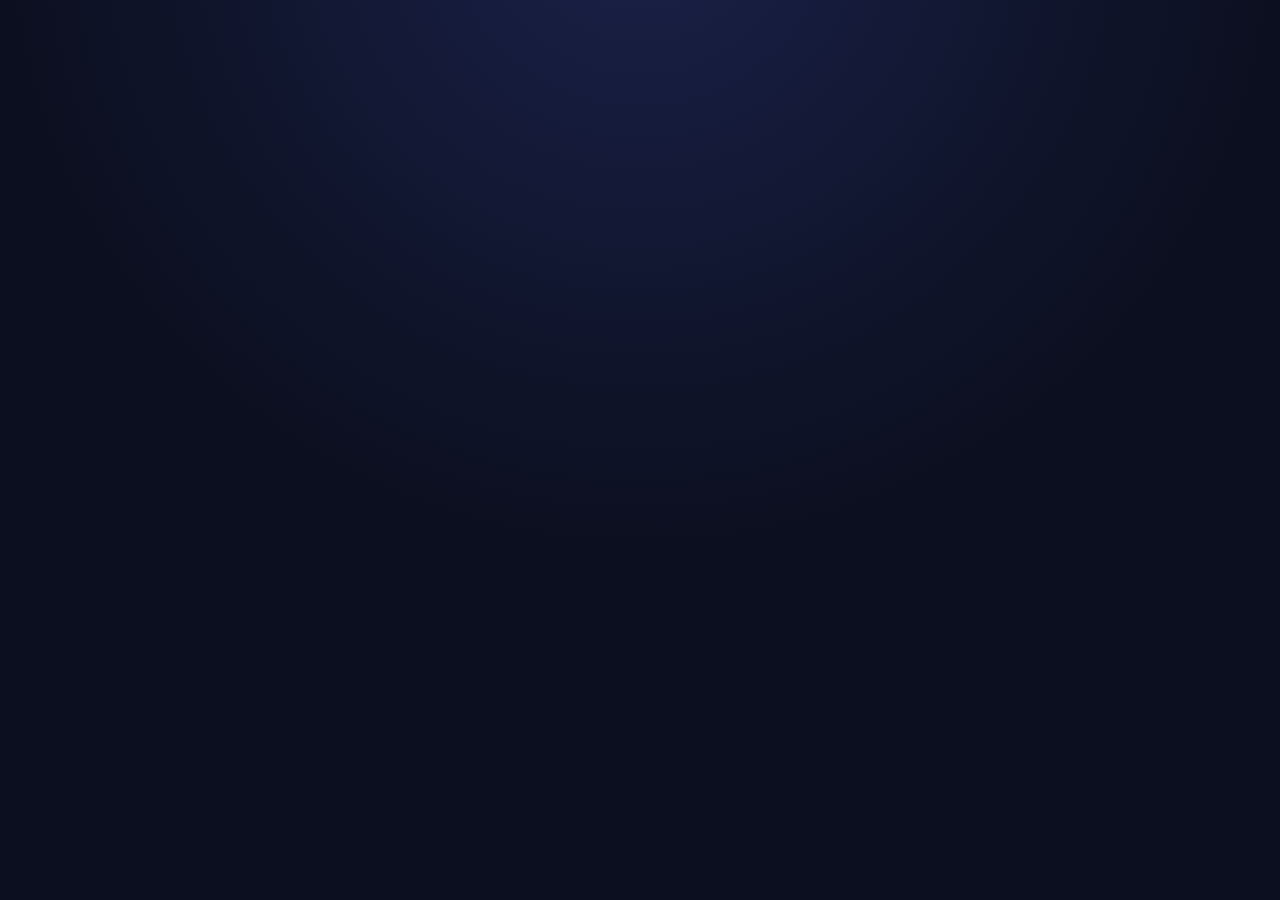
==== commit 6b190f96: "إصلاح جوهري لخلل خروج المربعات عن الصندوق: الصفحة RTL وCSS Grid يعكس ترتيب الأعمدة بصريًا، بينما حسا" ====
--- a/merge_grid_web_demo.html
+++ b/merge_grid_web_demo.html
@@ -1125,23 +1125,34 @@
 
   // نسبة translate() المئوية تُحسب بالنسبة لحجم العنصر نفسه وليس حاويته —
   // لذلك لا يمكن الاعتماد على "%" داخل transform لتحديد موضع الخلية على
-  // الشبكة. بدلًا من ذلك نقيس الحجم الفعلي بالبكسل من خلايا الشبكة الحقيقية.
-  function getGridMetrics() {
-    const first = cellsGrid.children[0];
-    const second = cellsGrid.children[1];
-    const r1 = first.getBoundingClientRect();
-    const r2 = second.getBoundingClientRect();
-    return { cellPx: r1.width, stepPx: r2.left - r1.left };
+  // الشبكة. كما أن الصفحة RTL، وشبكة الخلايا الخلفية (CSS Grid) تعكس ترتيب
+  // الأعمدة بصريًا (أول عنصر في DOM يظهر أقصى اليمين لا اليسار) — لذلك لا يصح
+  // افتراض اتجاه ثابت واحتساب "خطوة" عامة. بدلًا من ذلك: نقرأ الموضع الفعلي
+  // لكل خلية بعينها من الشبكة الخلفية الحقيقية، فتُطابق مواضع المربعات دائمًا
+  // اتجاه العرض الفعلي (RTL أو LTR) بلا افتراضات.
+  function getCellRects() {
+    const layerRect = tilesLayer.getBoundingClientRect();
+    const rects = [];
+    for (let i = 0; i < cellsGrid.children.length; i++) {
+      const r = cellsGrid.children[i].getBoundingClientRect();
+      rects.push({
+        x: r.left - layerRect.left,
+        y: r.top - layerRect.top,
+        size: r.width,
+      });
+    }
+    return rects;
   }
 
   // ===================== الرسم (Render) =====================
   function render() {
-    const { cellPx, stepPx } = getGridMetrics();
+    const cellRects = getCellRects();
+    const firstCell = cellRects[0];
 
     // حماية: إذا استُدعيت render() قبل أن تصبح الشبكة مرئية فعليًا (أبعاد صفرية،
     // مثلًا لأن الشاشة لا تزال display:none)، نؤجل الرسم لأقرب فريم بدل تثبيت
     // مواضع خاطئة على المربعات.
-    if (cellPx <= 0) {
+    if (!firstCell || firstCell.size <= 0) {
       requestAnimationFrame(render);
       return;
     }
@@ -1151,7 +1162,9 @@
     for (const t of tiles) {
       liveIds.add(t.id);
       let el = tileElements.get(t.id);
-      const translate = `translate(${(t.col * stepPx).toFixed(2)}px, ${(t.row * stepPx).toFixed(2)}px)`;
+      const cell = cellRects[t.row * BOARD_SIZE + t.col];
+      const cellPx = cell.size;
+      const translate = `translate(${cell.x.toFixed(2)}px, ${cell.y.toFixed(2)}px)`;
 
       if (!el) {
         // عنصر جديد كليًا: ننشئه في موضعه مباشرة (بدون انتقال حركي، فهو أصلًا سيظهر بأنيميشن spawn)
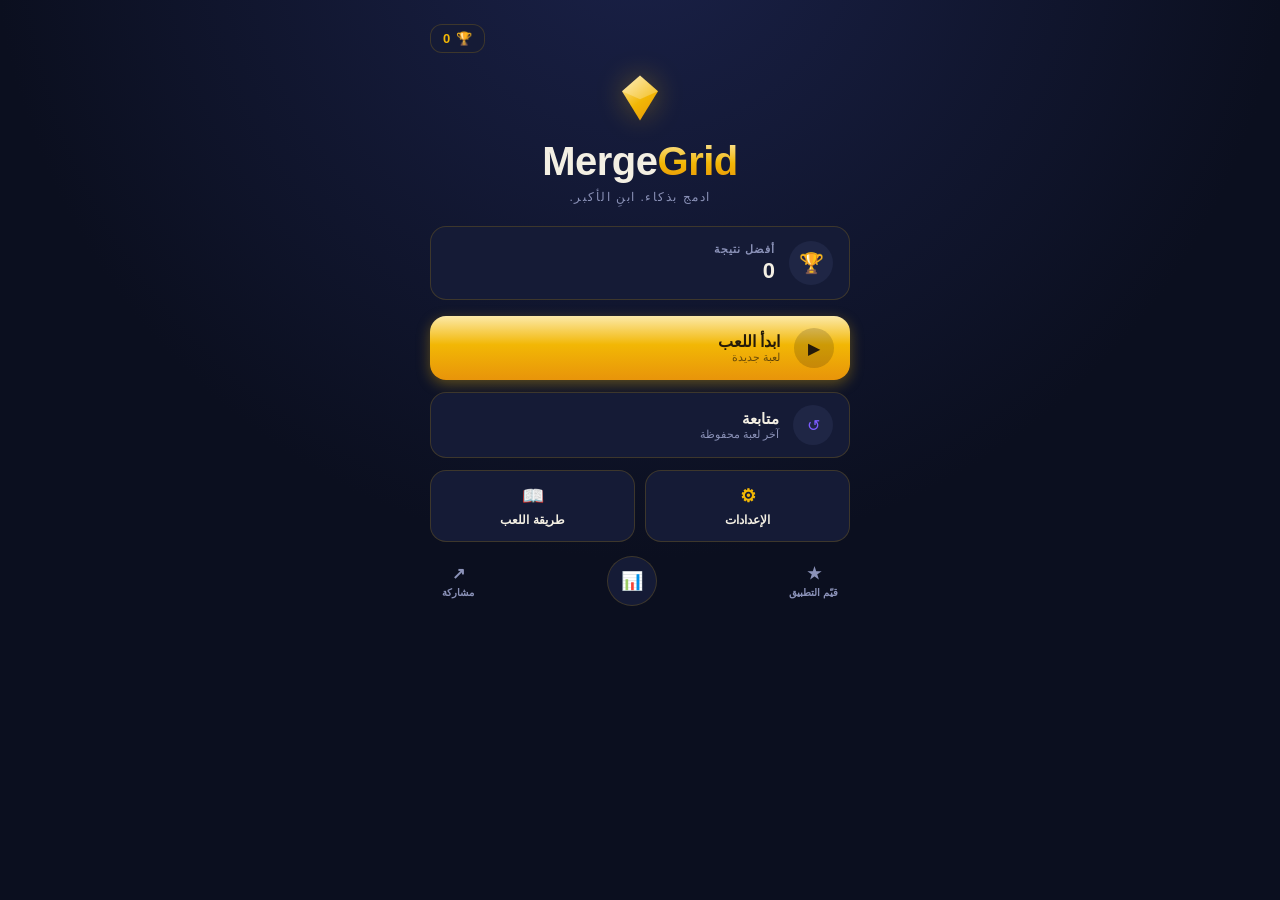
==== commit 2da1e8c6: "إضافة صوت طرقة طاولة عند دمج المربعات: صوت مُركّب بالكامل عبر Web Audio API (بدون ملفات خارجية) — طب" ====
--- a/merge_grid_web_demo.html
+++ b/merge_grid_web_demo.html
@@ -1096,6 +1096,9 @@
     if (gained > 0) showScorePopup(gained);
     playHaptic();
 
+    const mergeCount = tiles.filter(t => t.isMerged).length;
+    if (mergeCount > 0) playTableKnock(mergeCount);
+
     board = boardFromTiles();
 
     if (!hasWon && hasTileValue(WIN_VALUE)) {
@@ -1222,6 +1225,72 @@
     scorePopupEl.classList.add('show');
   }
 
+  // ===================== الصوت: طرقة طاولة عند الدمج =====================
+  // صوت مُركَّب بالكامل عبر Web Audio API (لا يحتاج أي ملف خارجي، ويعمل حتى
+  // بدون إنترنت): طبقة "ثمب" منخفضة التردد (اهتزاز الخشب) + طبقة ضجيج قصيرة
+  // مُصفّاة (اصطدام السطح) لمحاكاة صوت طرقة على طاولة.
+  let audioCtx = null;
+  function ensureAudioCtx() {
+    if (audioCtx) {
+      if (audioCtx.state === 'suspended') audioCtx.resume();
+      return audioCtx;
+    }
+    const AC = window.AudioContext || window.webkitAudioContext;
+    if (!AC) return null;
+    audioCtx = new AC();
+    return audioCtx;
+  }
+  // فتح الصوت عند أول تفاعل من المستخدم (متطلبات سياسات التشغيل التلقائي بالمتصفح)
+  ['pointerdown', 'keydown', 'touchstart'].forEach(evt => {
+    document.addEventListener(evt, ensureAudioCtx, { once: true, passive: true });
+  });
+
+  function playTableKnock(strength) {
+    if (!soundOn) return;
+    const ctx = ensureAudioCtx();
+    if (!ctx) return;
+    const now = ctx.currentTime;
+    const amp = Math.min(1 + (strength - 1) * 0.18, 1.7);
+
+    // طبقة الثمب المنخفض (جسم الطاولة يهتز)
+    const thumpOsc = ctx.createOscillator();
+    thumpOsc.type = 'sine';
+    thumpOsc.frequency.setValueAtTime(150, now);
+    thumpOsc.frequency.exponentialRampToValueAtTime(48, now + 0.11);
+
+    const thumpGain = ctx.createGain();
+    thumpGain.gain.setValueAtTime(0.001, now);
+    thumpGain.gain.exponentialRampToValueAtTime(0.55 * amp, now + 0.008);
+    thumpGain.gain.exponentialRampToValueAtTime(0.001, now + 0.16);
+
+    thumpOsc.connect(thumpGain).connect(ctx.destination);
+    thumpOsc.start(now);
+    thumpOsc.stop(now + 0.18);
+
+    // طبقة الطرقة (اصطدام سطح صلب) — ضجيج قصير جدًا مُصفّى
+    const noiseDuration = 0.045;
+    const bufferSize = Math.max(1, Math.floor(ctx.sampleRate * noiseDuration));
+    const noiseBuffer = ctx.createBuffer(1, bufferSize, ctx.sampleRate);
+    const data = noiseBuffer.getChannelData(0);
+    for (let i = 0; i < bufferSize; i++) {
+      data[i] = (Math.random() * 2 - 1) * (1 - i / bufferSize);
+    }
+    const noise = ctx.createBufferSource();
+    noise.buffer = noiseBuffer;
+
+    const noiseFilter = ctx.createBiquadFilter();
+    noiseFilter.type = 'bandpass';
+    noiseFilter.frequency.value = 900;
+    noiseFilter.Q.value = 0.6;
+
+    const noiseGain = ctx.createGain();
+    noiseGain.gain.setValueAtTime(0.32 * amp, now);
+    noiseGain.gain.exponentialRampToValueAtTime(0.001, now + noiseDuration);
+
+    noise.connect(noiseFilter).connect(noiseGain).connect(ctx.destination);
+    noise.start(now);
+  }
+
   function playHaptic() {
     if (hapticOn && navigator.vibrate) navigator.vibrate(10);
   }
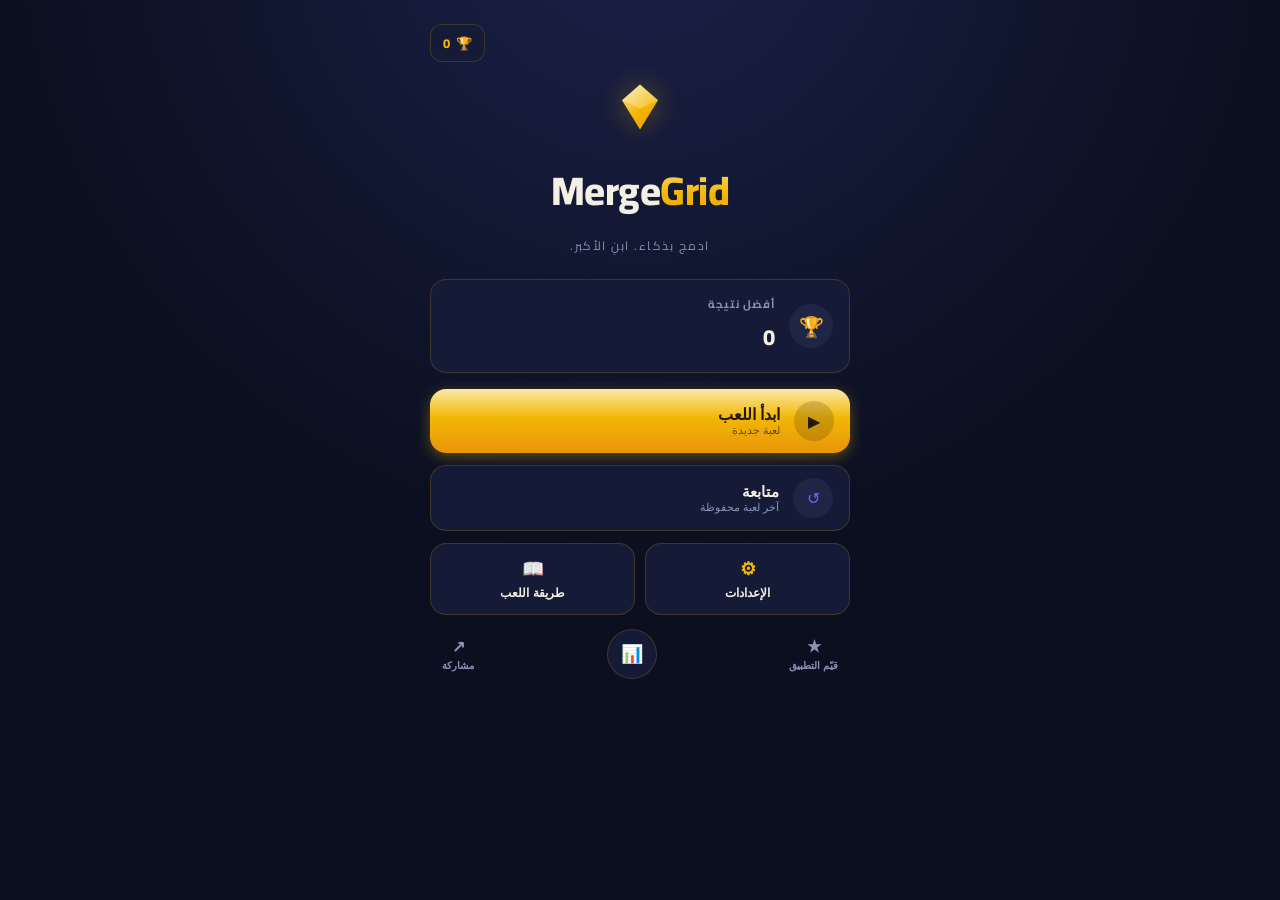
==== commit fc7816aa: "تحسين وضوح الخطوط: استبدال خط النظام الافتراضي بخط Cairo العربي الاحترافي (Google Fonts) مع تفعيل an" ====
--- a/merge_grid_web_demo.html
+++ b/merge_grid_web_demo.html
@@ -4,6 +4,9 @@
 <meta charset="UTF-8">
 <meta name="viewport" content="width=device-width, initial-scale=1.0, maximum-scale=1.0, user-scalable=no">
 <title>Merge Grid</title>
+<link rel="preconnect" href="https://fonts.googleapis.com">
+<link rel="preconnect" href="https://fonts.gstatic.com" crossorigin>
+<link href="https://fonts.googleapis.com/css2?family=Cairo:wght@400;600;700;800;900&display=swap" rel="stylesheet">
 <style>
   :root {
     /* ===== نظام الألوان المركزي — هوية "Premium Vault" (ذهبي/كحلي داكن أصلي) ===== */
@@ -48,7 +51,11 @@
     margin: 0;
     background: radial-gradient(circle at 50% -10%, #1A2148 0%, var(--bg) 55%);
     color: var(--text-primary);
-    font-family: -apple-system, BlinkMacSystemFont, 'Segoe UI', Tahoma, sans-serif;
+    font-family: 'Cairo', -apple-system, BlinkMacSystemFont, 'Segoe UI', Tahoma, sans-serif;
+    -webkit-font-smoothing: antialiased;
+    -moz-osx-font-smoothing: grayscale;
+    text-rendering: optimizeLegibility;
+    font-feature-settings: "kern" 1, "liga" 1;
     display: flex;
     justify-content: center;
     min-height: 100vh;
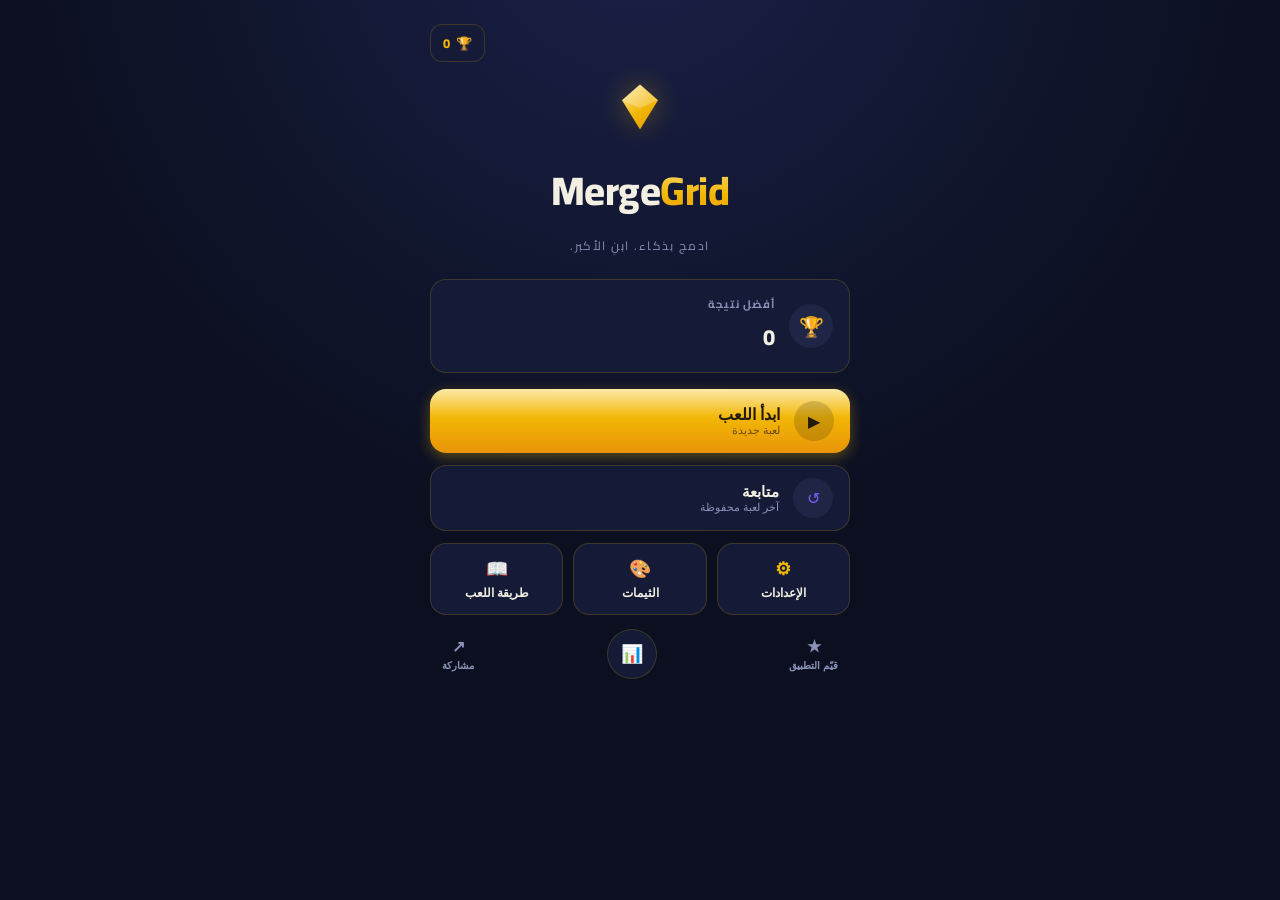
==== commit 130db8a8: "إضافة نظام ثيمات متعدد: (1) الخزنة الذهبية الحالية (2) القصر الملكي البنفسجي (3) الحديقة الزمردية — " ====
--- a/merge_grid_web_demo.html
+++ b/merge_grid_web_demo.html
@@ -25,6 +25,7 @@
     --disabled: #3B4166;
     --gold-glow: rgba(242, 183, 5, 0.35);
     --border-soft: rgba(242, 183, 5, 0.18);
+    --bg-glow: #1A2148;
 
     --tile-2-bg: #232A4E;   --tile-2-fg: #F3EFE3;
     --tile-4-bg: #2E3560;   --tile-4-fg: #F3EFE3;
@@ -45,11 +46,83 @@
     --gap: 10px;
   }
 
+  /* ===== ثيم "الملكي البنفسجي" (Royal Arch) ===== */
+  html[data-theme="royal"] {
+    --bg: #170B2E;
+    --bg-elevated: #20103F;
+    --board-bg: #241454;
+    --empty-cell: #2E1A66;
+    --text-primary: #F3EEFB;
+    --text-secondary: #A796C9;
+    --accent: #F2B705;
+    --accent-2: #E8940A;
+    --accent-pressed: #D68C00;
+    --secondary-accent: #B565F2;
+    --success: #34D399;
+    --danger: #F2555A;
+    --disabled: #453072;
+    --gold-glow: rgba(181, 101, 242, 0.4);
+    --border-soft: rgba(181, 101, 242, 0.28);
+    --bg-glow: #3A1F66;
+
+    --tile-2-bg: #2E1A66;   --tile-2-fg: #F3EEFB;
+    --tile-4-bg: #3E2380;   --tile-4-fg: #F3EEFB;
+    --tile-8-bg: #F2A65A;   --tile-8-fg: #241A0A;
+    --tile-16-bg: #F08A4B;  --tile-16-fg: #241A0A;
+    --tile-32-bg: #ED6F3C;  --tile-32-fg: #FFFFFF;
+    --tile-64-bg: #E9522D;  --tile-64-fg: #FFFFFF;
+    --tile-128-bg: #F4C430; --tile-128-fg: #241A0A;
+    --tile-256-bg: #F0B90B; --tile-256-fg: #241A0A;
+    --tile-512-bg: #B565F2; --tile-512-fg: #250A3E;
+    --tile-1024-bg: #C77DFF;--tile-1024-fg: #250A3E;
+    --tile-2048-bg: #F2B705;--tile-2048-fg: #241A0A;
+    --tile-overflow-bg: #D6409F; --tile-overflow-fg: #FFFFFF;
+  }
+
+  /* ===== ثيم "الحديقة الزمردية" (Emerald Garden) ===== */
+  html[data-theme="garden"] {
+    --bg: #07211D;
+    --bg-elevated: #0C2B25;
+    --board-bg: #123830;
+    --empty-cell: #184238;
+    --text-primary: #EFF7F1;
+    --text-secondary: #8FB3A4;
+    --accent: #F2B705;
+    --accent-2: #E8940A;
+    --accent-pressed: #D68C00;
+    --secondary-accent: #34D399;
+    --success: #34D399;
+    --danger: #F2555A;
+    --disabled: #2E4A41;
+    --gold-glow: rgba(242, 183, 5, 0.32);
+    --border-soft: rgba(52, 211, 153, 0.25);
+    --bg-glow: #123B32;
+
+    --tile-2-bg: #184238;   --tile-2-fg: #EFF7F1;
+    --tile-4-bg: #1F5245;   --tile-4-fg: #EFF7F1;
+    --tile-8-bg: #F2A65A;   --tile-8-fg: #241A0A;
+    --tile-16-bg: #F08A4B;  --tile-16-fg: #241A0A;
+    --tile-32-bg: #ED6F3C;  --tile-32-fg: #FFFFFF;
+    --tile-64-bg: #E9522D;  --tile-64-fg: #FFFFFF;
+    --tile-128-bg: #F4C430; --tile-128-fg: #241A0A;
+    --tile-256-bg: #F0B90B; --tile-256-fg: #241A0A;
+    --tile-512-bg: #34D399; --tile-512-fg: #052A20;
+    --tile-1024-bg: #22C3B6;--tile-1024-fg: #052422;
+    --tile-2048-bg: #F2B705;--tile-2048-fg: #241A0A;
+    --tile-overflow-bg: #B4308F; --tile-overflow-fg: #FFFFFF;
+  }
+
+  /* انتقال سلس عند تبديل الثيم بين كل الألوان المرتبطة بالمتغيرات */
+  body, .board-wrap, .score-box, .home-card, .home-secondary-btn, .home-mini-btn,
+  .confirm-box, .settings-panel, .icon-btn, .empty-cell, .tile-inner {
+    transition: background 0.35s ease, border-color 0.35s ease, color 0.35s ease, box-shadow 0.35s ease;
+  }
+
   * { box-sizing: border-box; -webkit-tap-highlight-color: transparent; }
 
   body {
     margin: 0;
-    background: radial-gradient(circle at 50% -10%, #1A2148 0%, var(--bg) 55%);
+    background: radial-gradient(circle at 50% -10%, var(--bg-glow) 0%, var(--bg) 55%);
     color: var(--text-primary);
     font-family: 'Cairo', -apple-system, BlinkMacSystemFont, 'Segoe UI', Tahoma, sans-serif;
     -webkit-font-smoothing: antialiased;
@@ -370,7 +443,7 @@
   #splashScreen.active {
     position: fixed; inset: 0;
     display: flex; flex-direction: column; align-items: center; justify-content: center;
-    background: radial-gradient(circle at 50% 20%, #1A2148 0%, var(--bg) 60%);
+    background: radial-gradient(circle at 50% 20%, var(--bg-glow) 0%, var(--bg) 60%);
     z-index: 50;
     padding: 40px 24px;
     text-align: center;
@@ -497,7 +570,7 @@
   .home-secondary-btn .home-btn-text b { color: var(--text-primary); font-size: 15px; }
   .home-secondary-btn .home-btn-text small { color: var(--text-secondary); font-size: 11px; }
 
-  .home-mini-row { display: grid; grid-template-columns: 1fr 1fr; gap: 10px; margin-bottom: 14px; }
+  .home-mini-row { display: grid; grid-template-columns: 1fr 1fr 1fr; gap: 10px; margin-bottom: 14px; }
   .home-mini-btn {
     background: var(--board-bg);
     border: 1px solid var(--border-soft);
@@ -567,6 +640,43 @@
     display: flex; align-items: center; justify-content: center;
     background: var(--tile-2-bg); color: var(--tile-2-fg); font-size: 16px;
   }
+
+  /* ----- نافذة اختيار الثيم ----- */
+  .theme-option {
+    display: flex; align-items: center; gap: 14px;
+    background: var(--board-bg);
+    border: 1px solid var(--border-soft);
+    border-radius: var(--radius-btn);
+    padding: 12px 14px;
+    margin-bottom: 10px;
+    cursor: pointer;
+    text-align: right;
+    transition: transform 0.1s ease, box-shadow 0.15s ease, border-color 0.15s ease;
+  }
+  .theme-option:active { transform: scale(0.98); }
+  .theme-option.active {
+    border-color: var(--accent);
+    box-shadow: 0 0 0 2px var(--gold-glow);
+  }
+  .theme-swatch {
+    width: 40px; height: 40px; border-radius: 50%;
+    flex-shrink: 0;
+    box-shadow: inset 0 0 0 2px rgba(255,255,255,0.18), 0 4px 10px -4px rgba(0,0,0,0.5);
+  }
+  .swatch-vault  { background: linear-gradient(135deg, #0B0F1F 45%, #F2B705 100%); }
+  .swatch-royal  { background: linear-gradient(135deg, #170B2E 45%, #B565F2 100%); }
+  .swatch-garden { background: linear-gradient(135deg, #07211D 45%, #34D399 100%); }
+  .theme-option-text { display: flex; flex-direction: column; flex: 1; }
+  .theme-option-text b { font-size: 14px; color: var(--text-primary); }
+  .theme-option-text small { font-size: 11px; color: var(--text-secondary); margin-top: 2px; }
+  .theme-check {
+    width: 20px; height: 20px; border-radius: 50%;
+    border: 1px solid var(--border-soft);
+    display: flex; align-items: center; justify-content: center;
+    color: var(--accent); font-size: 12px; font-weight: 800;
+    flex-shrink: 0;
+  }
+  .theme-option.active .theme-check { background: var(--accent); color: #241A0A; border-color: var(--accent); }
 </style>
 </head>
 <body>
@@ -636,6 +746,7 @@
 
   <div class="home-mini-row">
     <button class="home-mini-btn" id="homeSettingsBtn"><span>⚙</span>الإعدادات</button>
+    <button class="home-mini-btn" id="homeThemesBtn"><span>🎨</span>الثيمات</button>
     <button class="home-mini-btn" id="homeHowToPlayBtn"><span>📖</span>طريقة اللعب</button>
   </div>
 
@@ -757,11 +868,40 @@
   </div>
 </div>
 
+<div class="confirm-backdrop" id="themeBackdrop">
+  <div class="confirm-box" style="text-align:right;">
+    <p style="margin-bottom:14px;">اختر الثيم</p>
+
+    <button class="theme-option" data-theme="vault">
+      <div class="theme-swatch swatch-vault"></div>
+      <div class="theme-option-text"><b>الخزنة الذهبية</b><small>ذهبي وكحلي داكن</small></div>
+      <div class="theme-check">✓</div>
+    </button>
+
+    <button class="theme-option" data-theme="royal">
+      <div class="theme-swatch swatch-royal"></div>
+      <div class="theme-option-text"><b>القصر الملكي</b><small>بنفسجي وذهبي</small></div>
+      <div class="theme-check">✓</div>
+    </button>
+
+    <button class="theme-option" data-theme="garden">
+      <div class="theme-swatch swatch-garden"></div>
+      <div class="theme-option-text"><b>الحديقة الزمردية</b><small>أخضر زمردي وذهبي</small></div>
+      <div class="theme-check">✓</div>
+    </button>
+
+    <div class="btn-row" style="margin-top:6px;">
+      <button class="btn btn-primary" id="themeCloseBtn">تم</button>
+    </div>
+  </div>
+</div>
+
 <div class="toast" id="toast"></div>
 
 <script>
 (function () {
   'use strict';
+
 
   // ===================== الثوابت (مطابقة لـ game_constants.dart) =====================
   const BOARD_SIZE = 4;
@@ -804,6 +944,7 @@
   let tiles = [];          // [{id, row, col, value, isNew, isMerged}]
   let soundOn = localStorage.getItem('mergeGrid.sound') !== 'off';
   let hapticOn = localStorage.getItem('mergeGrid.haptic') !== 'off';
+  let currentTheme = localStorage.getItem('mergeGrid.theme') || 'vault';
 
   // ===================== عناصر DOM =====================
   const splashScreen = document.getElementById('splashScreen');
@@ -814,6 +955,7 @@
   const homeContinueBtn = document.getElementById('homeContinueBtn');
   const settingsBackdrop = document.getElementById('settingsBackdrop');
   const howToBackdrop = document.getElementById('howToBackdrop');
+  const themeBackdrop = document.getElementById('themeBackdrop');
   const toastEl = document.getElementById('toast');
 
   const cellsGrid = document.getElementById('cellsGrid');
@@ -1454,11 +1596,44 @@
   document.getElementById('howToCloseBtn').addEventListener('click', () => {
     howToBackdrop.classList.remove('show');
   });
+
+  // ===================== نظام الثيمات (تبديل شكل الواجهة) =====================
+  const themeOptionEls = Array.from(document.querySelectorAll('.theme-option'));
+
+  function applyTheme(name, opts) {
+    opts = opts || {};
+    currentTheme = name;
+    if (name === 'vault') {
+      document.documentElement.removeAttribute('data-theme');
+    } else {
+      document.documentElement.setAttribute('data-theme', name);
+    }
+    localStorage.setItem('mergeGrid.theme', name);
+    themeOptionEls.forEach(el => {
+      el.classList.toggle('active', el.dataset.theme === name);
+    });
+    if (!opts.silent) playHaptic();
+  }
+
+  themeOptionEls.forEach(el => {
+    el.addEventListener('click', () => applyTheme(el.dataset.theme));
+  });
+
+  document.getElementById('homeThemesBtn').addEventListener('click', () => {
+    themeBackdrop.classList.add('show');
+  });
+  document.getElementById('themeCloseBtn').addEventListener('click', () => {
+    themeBackdrop.classList.remove('show');
+  });
+
   document.getElementById('homeRateBtn').addEventListener('click', () => showToast('قريبًا'));
   document.getElementById('homeShareBtn').addEventListener('click', () => showToast('قريبًا'));
   document.getElementById('homeStatsBtn').addEventListener('click', () => {
     showToast('أفضل نتيجة: ' + best);
   });
+
+  // تطبيق الثيم المحفوظ فور الإقلاع (بلا اهتزاز ولا حفظ زائد)
+  applyTheme(currentTheme, { silent: true });
 
   // ===================== الإقلاع: Splash → Home =====================
   bestValueEl.textContent = String(best);
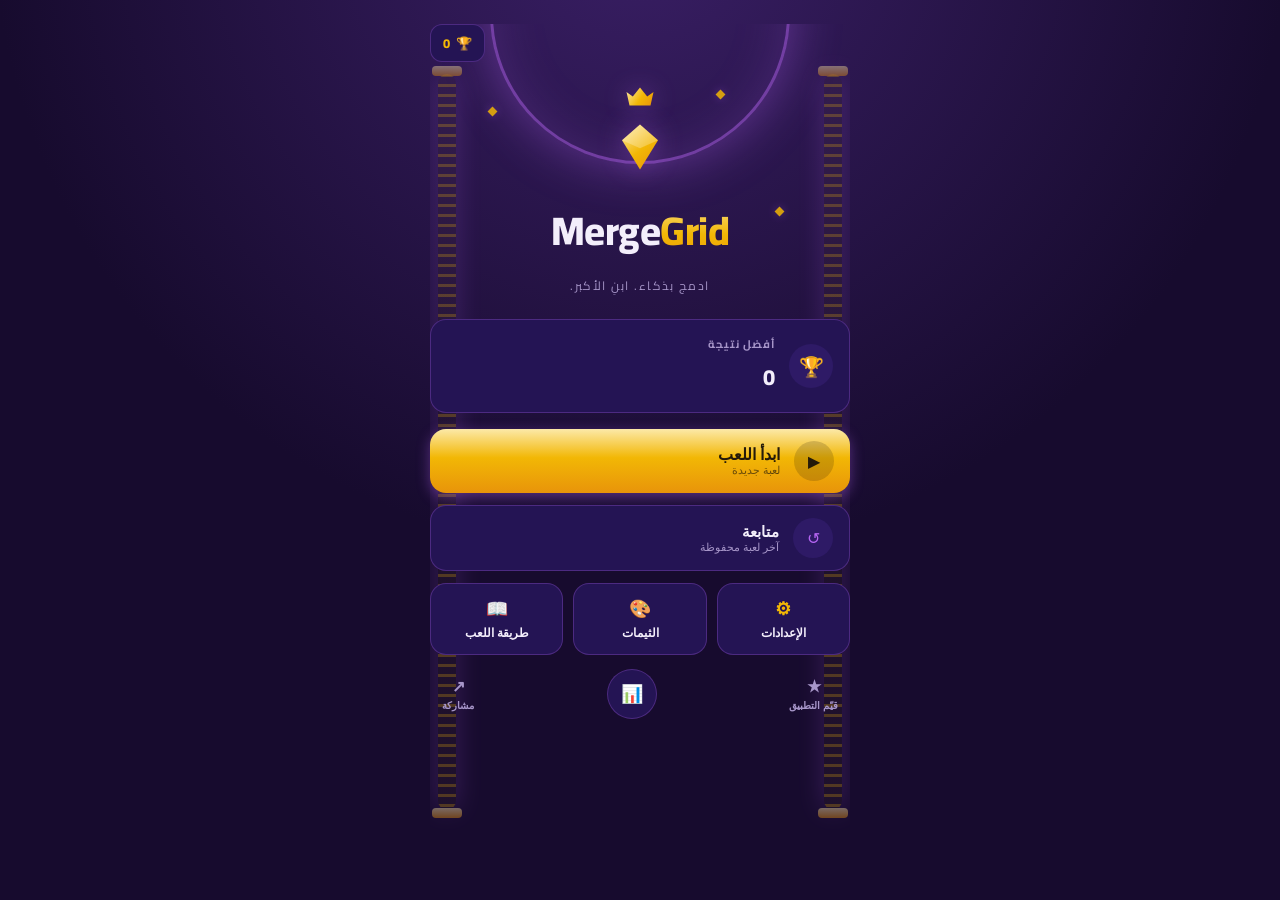
==== commit 10fbbd81: "جعل ثيم القصر الملكي (البنفسجي) هو التصميم الافتراضي عند أول فتح للعبة، بدل الذهبي، ليظهر التصميم ال" ====
--- a/merge_grid_web_demo.html
+++ b/merge_grid_web_demo.html
@@ -436,7 +436,7 @@
   }
 
   /* ===== نظام الشاشات (Splash / Home / Game) ===== */
-  .screen { display: none; width: 100%; max-width: 420px; }
+  .screen { display: none; width: 100%; max-width: 420px; position: relative; }
   .screen.active { display: block; }
 
   /* ----- Splash ----- */
@@ -677,12 +677,125 @@
     flex-shrink: 0;
   }
   .theme-option.active .theme-check { background: var(--accent); color: #241A0A; border-color: var(--accent); }
+
+  /* ===== زخارف الثيمات — عناصر بصرية فعلية (ليست مجرد ألوان) ===== */
+  .theme-decor {
+    position: absolute;
+    inset: 0;
+    z-index: -1;
+    pointer-events: none;
+    overflow: hidden;
+    opacity: 0;
+    transition: opacity 0.5s ease;
+  }
+  html[data-theme="royal"] .decor-royal { opacity: 1; }
+  html[data-theme="garden"] .decor-garden { opacity: 1; }
+
+  /* ----- زخرفة "القصر الملكي": قوس حجري + عمودان + لمعات ----- */
+  .royal-arch {
+    position: absolute;
+    top: -160px; left: 50%;
+    transform: translateX(-50%);
+    width: 300px; height: 300px;
+    border-radius: 50%;
+    border: 3px solid rgba(181, 101, 242, 0.5);
+    box-shadow: 0 0 50px var(--gold-glow), inset 0 0 50px rgba(181, 101, 242, 0.18);
+  }
+  .royal-pillar {
+    position: absolute;
+    top: 6%; bottom: 6%;
+    width: 18px;
+    background: repeating-linear-gradient(180deg,
+      rgba(242, 183, 5, 0.45) 0 3px,
+      rgba(242, 183, 5, 0.06) 3px 10px);
+    border-radius: 9px;
+    box-shadow: 0 0 26px var(--gold-glow);
+    opacity: 0.6;
+  }
+  .royal-pillar::before, .royal-pillar::after {
+    content: '';
+    position: absolute; left: -6px; right: -6px; height: 10px;
+    background: linear-gradient(180deg, #FCE9A8, var(--accent-2));
+    border-radius: 4px;
+    opacity: 0.7;
+  }
+  .royal-pillar::before { top: -8px; }
+  .royal-pillar::after { bottom: -8px; }
+  .royal-pillar-left { left: 2%; }
+  .royal-pillar-right { right: 2%; }
+  .royal-sparkle {
+    position: absolute;
+    width: 7px; height: 7px;
+    background: var(--accent);
+    transform: rotate(45deg);
+    box-shadow: 0 0 10px var(--gold-glow);
+    opacity: 0.85;
+    animation: sparkleTwinkle 2.4s ease-in-out infinite;
+  }
+  @keyframes sparkleTwinkle {
+    0%, 100% { opacity: 0.85; transform: rotate(45deg) scale(1); }
+    50% { opacity: 0.25; transform: rotate(45deg) scale(0.7); }
+  }
+  .royal-sparkle.s1 { top: 10%; left: 14%; animation-delay: 0s; }
+  .royal-sparkle.s2 { top: 22%; right: 16%; animation-delay: 0.8s; }
+  .royal-sparkle.s3 { top: 8%; right: 30%; animation-delay: 1.5s; }
+
+  /* ----- زخرفة "الحديقة الزمردية": دوالي وأوراق ذهبية ----- */
+  .garden-vine {
+    position: absolute;
+    top: 0; bottom: 0;
+    width: 76px;
+    background-repeat: repeat-y;
+    background-size: 76px 230px;
+    opacity: 0.4;
+  }
+  .garden-vine-left {
+    left: -6px;
+    background-image: url("data:image/svg+xml,%3Csvg xmlns='http://www.w3.org/2000/svg' viewBox='0 0 76 230'%3E%3Cpath d='M14 0 C46 32 10 64 42 96 C10 128 46 160 14 192 C40 210 22 222 34 230' stroke='%2334D399' stroke-width='3' fill='none' opacity='0.55'/%3E%3Cellipse cx='40' cy='42' rx='12' ry='6' fill='%23F2B705' opacity='0.55' transform='rotate(28 40 42)'/%3E%3Cellipse cx='16' cy='100' rx='12' ry='6' fill='%2334D399' opacity='0.55' transform='rotate(-24 16 100)'/%3E%3Cellipse cx='40' cy='158' rx='12' ry='6' fill='%23F2B705' opacity='0.5' transform='rotate(28 40 158)'/%3E%3Cellipse cx='18' cy='205' rx='10' ry='5' fill='%2334D399' opacity='0.5' transform='rotate(-18 18 205)'/%3E%3C/svg%3E");
+  }
+  .garden-vine-right {
+    right: -6px;
+    transform: scaleX(-1);
+    background-image: url("data:image/svg+xml,%3Csvg xmlns='http://www.w3.org/2000/svg' viewBox='0 0 76 230'%3E%3Cpath d='M14 0 C46 32 10 64 42 96 C10 128 46 160 14 192 C40 210 22 222 34 230' stroke='%2334D399' stroke-width='3' fill='none' opacity='0.55'/%3E%3Cellipse cx='40' cy='42' rx='12' ry='6' fill='%23F2B705' opacity='0.55' transform='rotate(28 40 42)'/%3E%3Cellipse cx='16' cy='100' rx='12' ry='6' fill='%2334D399' opacity='0.55' transform='rotate(-24 16 100)'/%3E%3Cellipse cx='40' cy='158' rx='12' ry='6' fill='%23F2B705' opacity='0.5' transform='rotate(28 40 158)'/%3E%3Cellipse cx='18' cy='205' rx='10' ry='5' fill='%2334D399' opacity='0.5' transform='rotate(-18 18 205)'/%3E%3C/svg%3E");
+  }
+
+  /* ----- تاج فوق العنوان (يظهر فقط في ثيم "القصر الملكي") ----- */
+  .home-crown { display: none; justify-content: center; margin-bottom: 4px; filter: drop-shadow(0 0 12px var(--gold-glow)); }
+  .home-crown svg { width: 36px; height: 36px; }
+  html[data-theme="royal"] .home-crown { display: flex; }
+  .splash-crown { display: none; justify-content: center; margin-bottom: 10px; filter: drop-shadow(0 0 14px var(--gold-glow)); }
+  .splash-crown svg { width: 40px; height: 40px; }
+  html[data-theme="royal"] .splash-crown { display: flex; }
 </style>
 </head>
 <body>
 
 <!-- ===================== SPLASH SCREEN ===================== -->
 <div class="screen" id="splashScreen">
+  <div class="theme-decor decor-royal">
+    <div class="royal-arch"></div>
+    <div class="royal-pillar royal-pillar-left"></div>
+    <div class="royal-pillar royal-pillar-right"></div>
+    <div class="royal-sparkle s1"></div>
+    <div class="royal-sparkle s2"></div>
+    <div class="royal-sparkle s3"></div>
+  </div>
+  <div class="theme-decor decor-garden">
+    <div class="garden-vine garden-vine-left"></div>
+    <div class="garden-vine garden-vine-right"></div>
+  </div>
+  <div class="splash-crown" aria-hidden="true">
+    <svg viewBox="0 0 24 24" fill="none" xmlns="http://www.w3.org/2000/svg">
+      <path d="M3 8l4.2 3 4.8-6 4.8 6 4.2-3-2 9H5L3 8z" fill="url(#crownGradSplash)"/>
+      <defs>
+        <linearGradient id="crownGradSplash" x1="3" y1="5" x2="21" y2="17" gradientUnits="userSpaceOnUse">
+          <stop offset="0" stop-color="#FCE9A8"/>
+          <stop offset="0.55" stop-color="#F2B705"/>
+          <stop offset="1" stop-color="#E8940A"/>
+        </linearGradient>
+      </defs>
+    </svg>
+  </div>
   <div class="splash-mark">
     <svg viewBox="0 0 24 24" fill="none" xmlns="http://www.w3.org/2000/svg">
       <path d="M12 2 L20 9 L12 22 L4 9 Z" fill="url(#logoGradSplash)"/>
@@ -704,11 +817,36 @@
 
 <!-- ===================== HOME SCREEN ===================== -->
 <div class="screen" id="homeScreen">
+  <div class="theme-decor decor-royal">
+    <div class="royal-arch"></div>
+    <div class="royal-pillar royal-pillar-left"></div>
+    <div class="royal-pillar royal-pillar-right"></div>
+    <div class="royal-sparkle s1"></div>
+    <div class="royal-sparkle s2"></div>
+    <div class="royal-sparkle s3"></div>
+  </div>
+  <div class="theme-decor decor-garden">
+    <div class="garden-vine garden-vine-left"></div>
+    <div class="garden-vine garden-vine-right"></div>
+  </div>
+
   <div class="home-topbar">
     <div class="home-badge">🏆 <span id="homeBestBadge">0</span></div>
   </div>
 
   <div class="home-hero">
+    <div class="home-crown" aria-hidden="true">
+      <svg viewBox="0 0 24 24" fill="none" xmlns="http://www.w3.org/2000/svg">
+        <path d="M3 8l4.2 3 4.8-6 4.8 6 4.2-3-2 9H5L3 8z" fill="url(#crownGradHome)"/>
+        <defs>
+          <linearGradient id="crownGradHome" x1="3" y1="5" x2="21" y2="17" gradientUnits="userSpaceOnUse">
+            <stop offset="0" stop-color="#FCE9A8"/>
+            <stop offset="0.55" stop-color="#F2B705"/>
+            <stop offset="1" stop-color="#E8940A"/>
+          </linearGradient>
+        </defs>
+      </svg>
+    </div>
     <div class="home-hero-mark">
       <svg viewBox="0 0 24 24" fill="none" xmlns="http://www.w3.org/2000/svg">
         <path d="M12 2 L20 9 L12 22 L4 9 Z" fill="url(#logoGradHome)"/>
@@ -944,7 +1082,7 @@
   let tiles = [];          // [{id, row, col, value, isNew, isMerged}]
   let soundOn = localStorage.getItem('mergeGrid.sound') !== 'off';
   let hapticOn = localStorage.getItem('mergeGrid.haptic') !== 'off';
-  let currentTheme = localStorage.getItem('mergeGrid.theme') || 'vault';
+  let currentTheme = localStorage.getItem('mergeGrid.theme') || 'royal';
 
   // ===================== عناصر DOM =====================
   const splashScreen = document.getElementById('splashScreen');
